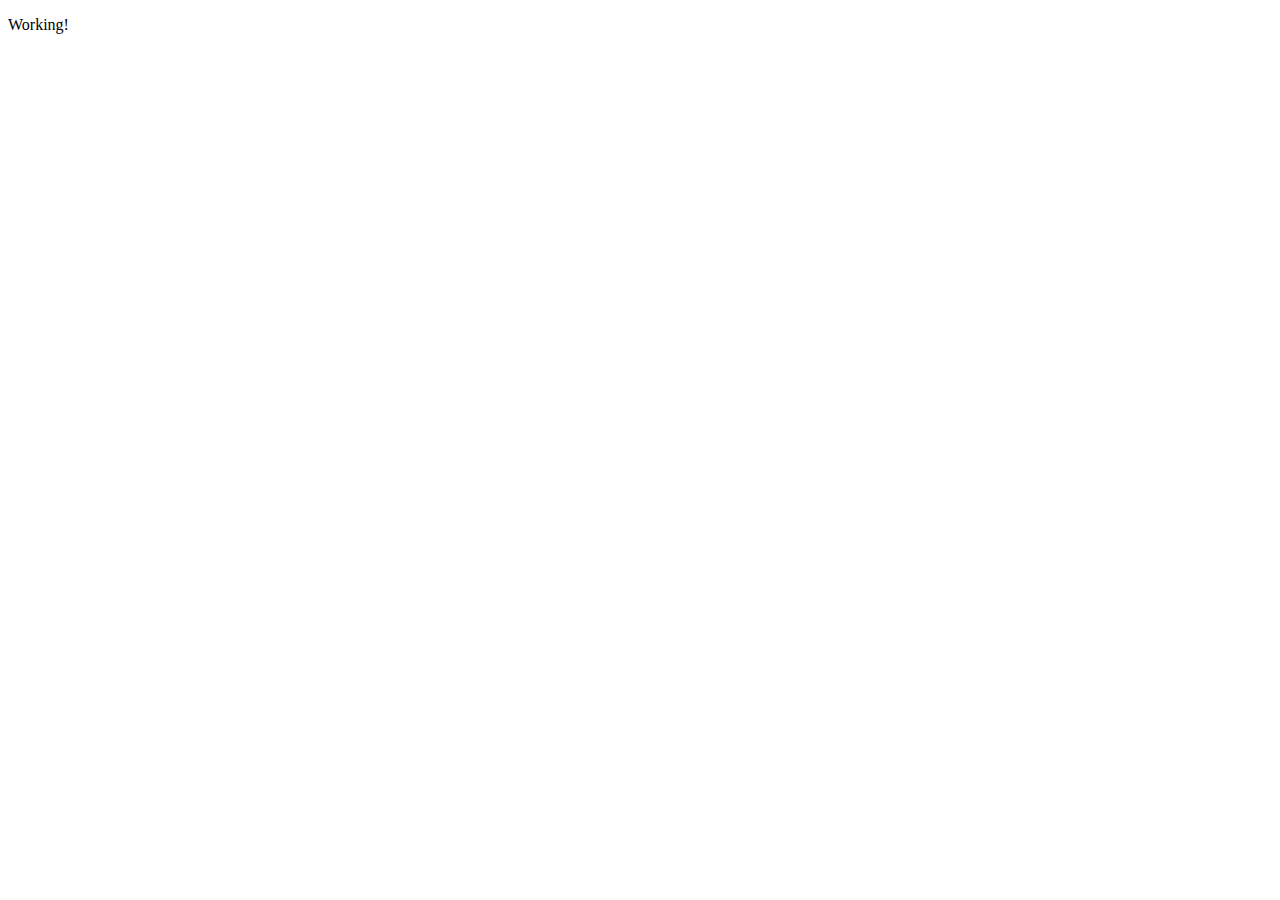
==== index.html @ a2762b68 "Initial Commit" ====
<!DOCTYPE html>
<html lang="en">
<head>
    <meta charset="UTF-8">
    <meta name="viewport" content="width=device-width, initial-scale=1.0">
    <title>KKR</title>
</head>
<body>
    <p>Working!</p>
</body>
</html>
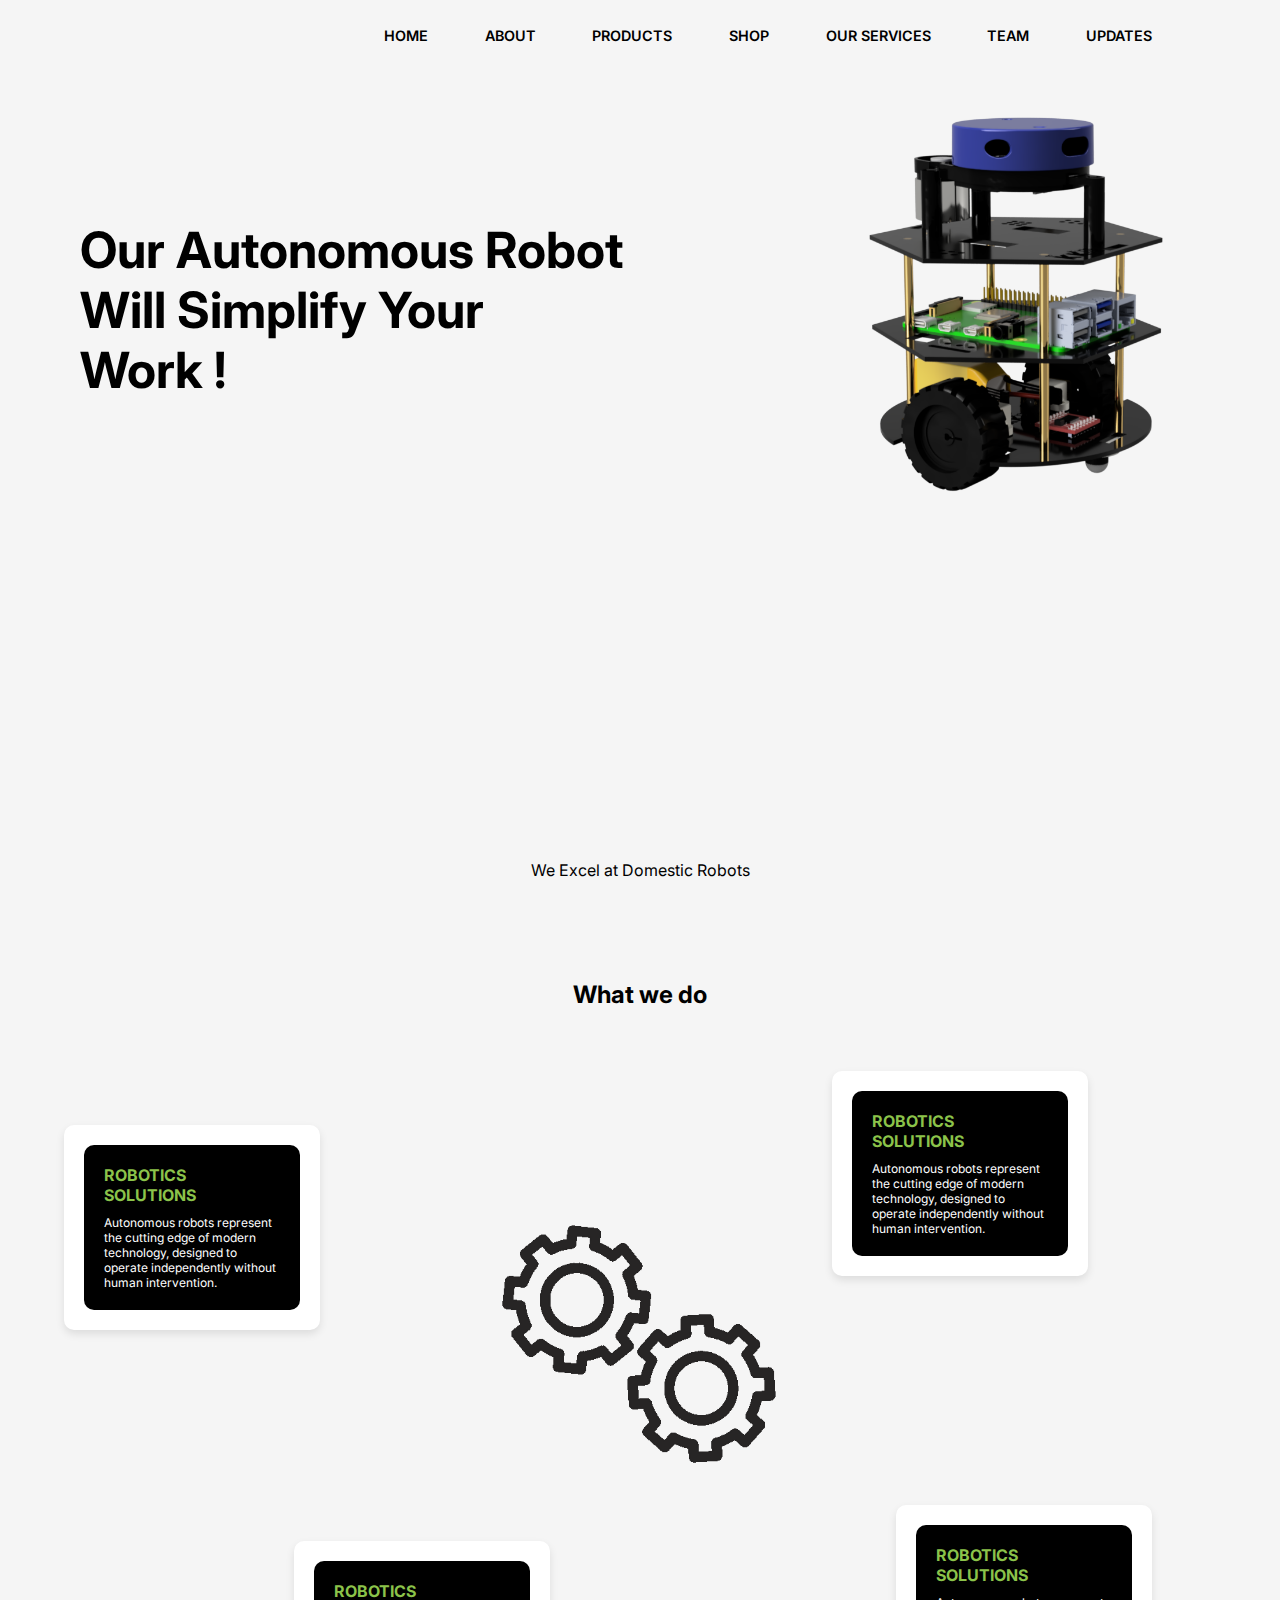
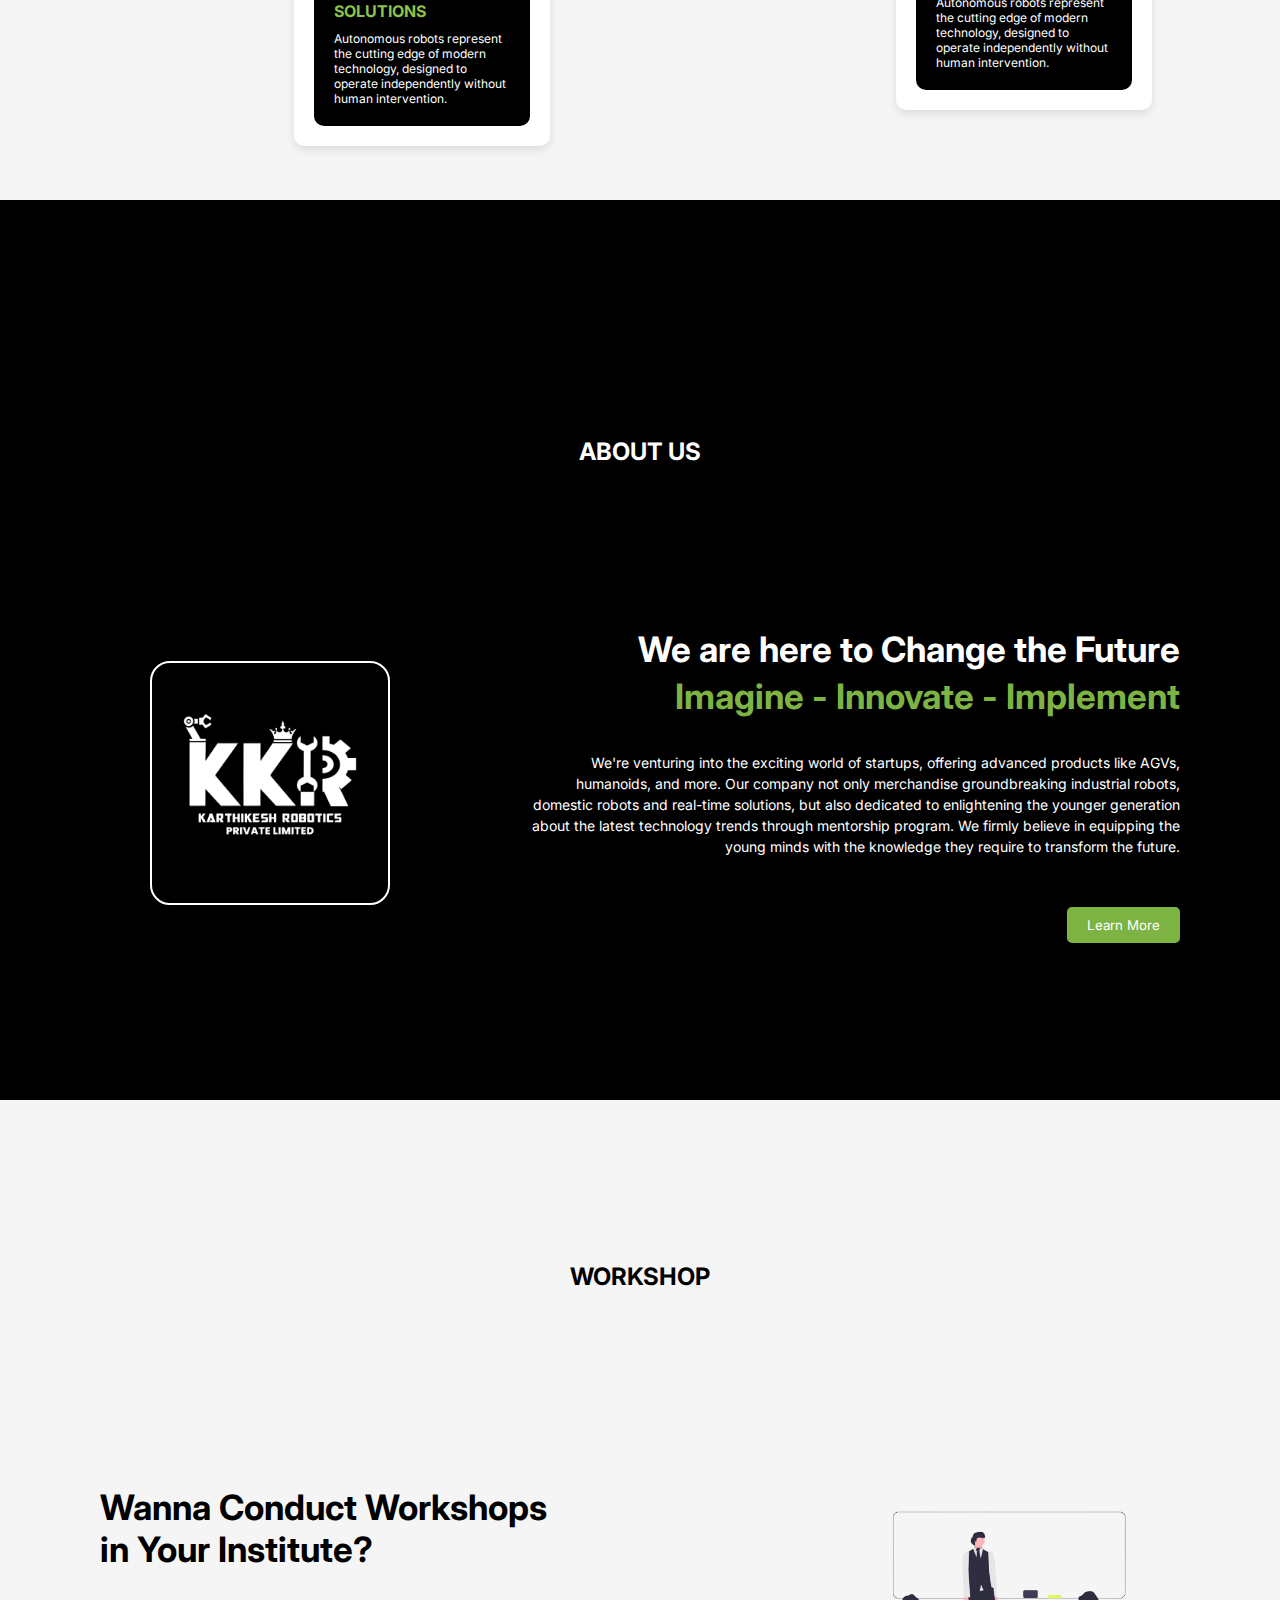
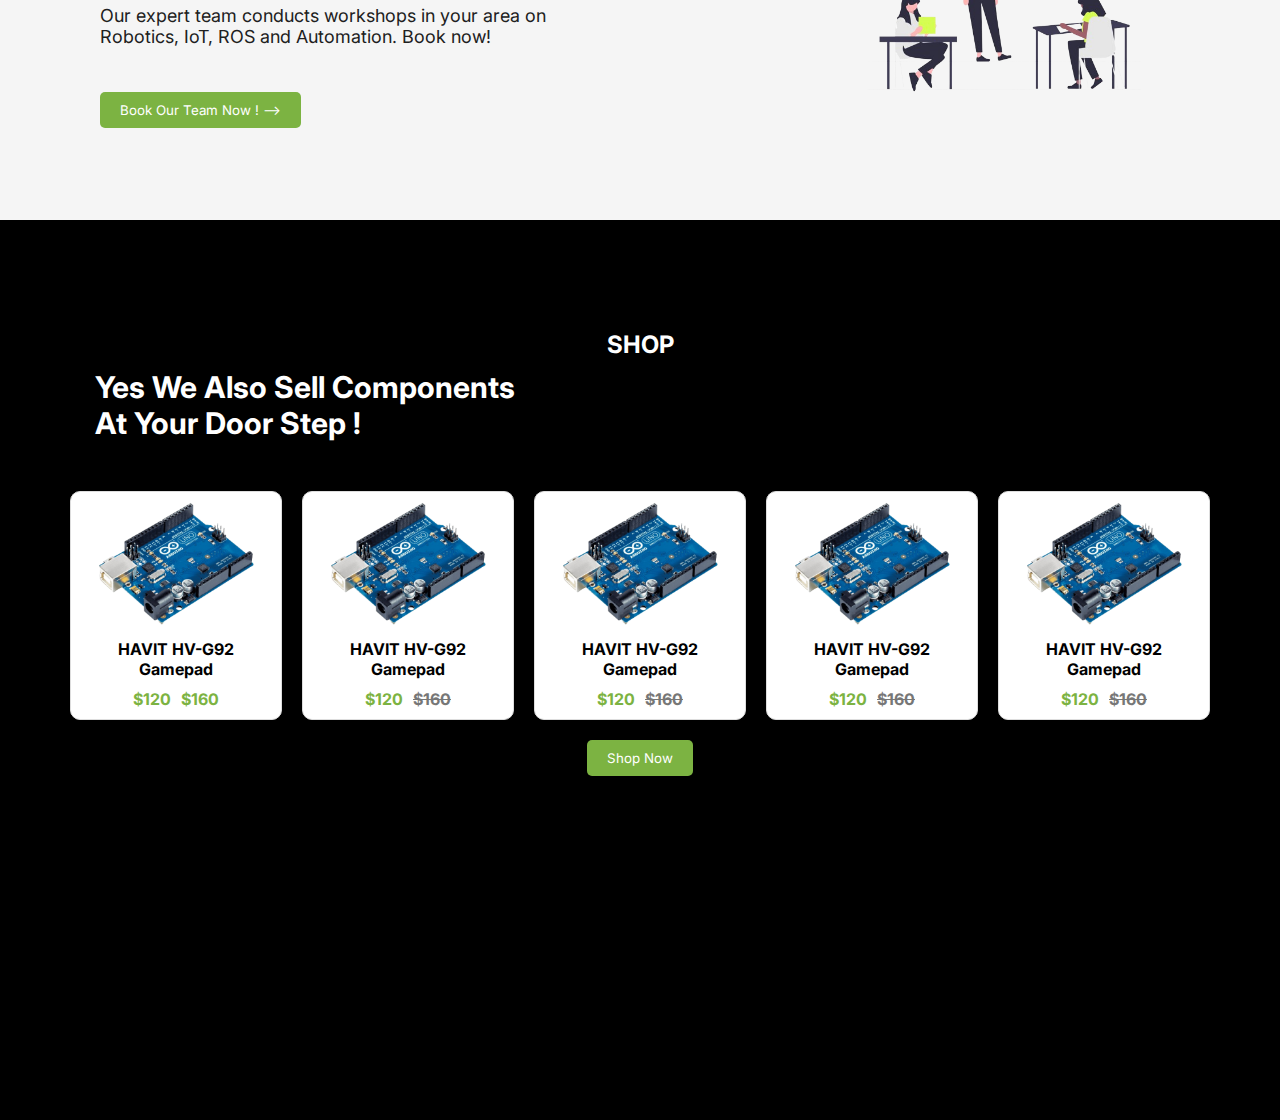
==== commit e2157ec6: "Without footer and JS" ====
--- a/index.html
+++ b/index.html
@@ -1,11 +1,212 @@
 <!DOCTYPE html>
 <html lang="en">
+
 <head>
     <meta charset="UTF-8">
     <meta name="viewport" content="width=device-width, initial-scale=1.0">
     <title>KKR</title>
+    <link rel="stylesheet" href="style.css">
 </head>
+
 <body>
-    <p>Working!</p>
+    <header>
+        <nav class="navigation">
+            <ul class="menu-list">
+                <li><a class="home">HOME</a></li>
+                <li><a>ABOUT</a></li>
+                <li><a>PRODUCTS</a></li>
+                <li><a>SHOP</a></li>
+                <li><a>OUR SERVICES</a></li>
+                <li><a>TEAM</a></li>
+                <li><a>UPDATES</a></li>
+            </ul>
+        </nav>
+    </header>
+
+    <div id="heroPage">
+        <div class="main">
+            <div class="content">
+                <h1>Our Autonomous Robot Will Simplify Your <br>Work !</h1>
+            </div>
+            <div class="image">
+                <img src="./asserts/homeHeroImg.png" />
+            </div>
+        </div>
+        <div class="sub">
+            <p>We Excel at Domestic Robots</p>
+        </div>
+    </div>
+
+    <div id="services">
+        <div class="title">
+            <p>What we do</p>
+        </div>
+        <div class="gif">
+            <img src="./asserts/gif1.gif" />
+        </div>
+        <div class="services">
+            <div class="service">
+                <div class="outer-box">
+                    <div class="inner-box">
+                        <div class="head">
+                            ROBOTICS SOLUTIONS
+                        </div>
+                        <div class="body">
+                            Autonomous robots represent the cutting edge of modern technology, designed to operate
+                            independently
+                            without human intervention.
+                        </div>
+                    </div>
+                </div>
+            </div>
+            <div class="service">
+                <div class="outer-box">
+                    <div class="inner-box">
+                        <div class="head">
+                            ROBOTICS SOLUTIONS
+                        </div>
+                        <div class="body">
+                            Autonomous robots represent the cutting edge of modern technology, designed to operate
+                            independently
+                            without human intervention.
+                        </div>
+                    </div>
+                </div>
+            </div>
+            <div class="service">
+                <div class="outer-box">
+                    <div class="inner-box">
+                        <div class="head">
+                            ROBOTICS SOLUTIONS
+                        </div>
+                        <div class="body">
+                            Autonomous robots represent the cutting edge of modern technology, designed to operate
+                            independently
+                            without human intervention.
+                        </div>
+                    </div>
+                </div>
+            </div>
+            <div class="service">
+                <div class="outer-box">
+                    <div class="inner-box">
+                        <div class="head">
+                            ROBOTICS SOLUTIONS
+                        </div>
+                        <div class="body">
+                            Autonomous robots represent the cutting edge of modern technology, designed to operate
+                            independently
+                            without human intervention.
+                        </div>
+                    </div>
+                </div>
+            </div>
+        </div>
+    </div>
+
+    <div id="aboutPage">
+        <div class="title">
+            <p>ABOUT US</p>
+        </div>
+        <div class="content">
+            <div class="image">
+                <img src="./asserts/logo.png" alt="logo">
+            </div>
+            <div class="text">
+                <div class="head">
+                    <p class="first">We are here to Change the Future</p>
+                    <p>Imagine - Innovate - Implement</p>
+                </div>
+                <div class="para">
+                    <p>We're venturing into the exciting world of startups, offering advanced products like
+                        AGVs, humanoids, and more. Our company not only merchandise groundbreaking industrial robots,
+                        domestic robots and real-time solutions, but also dedicated to enlightening the younger
+                        generation about the latest technology trends through mentorship program. We firmly believe in
+                        equipping the young minds with the knowledge they require to transform the future.</p>
+                </div>
+                <div class="btn">
+                    <button>Learn More</button>
+                </div>
+            </div>
+        </div>
+    </div>
+
+    <div id="workshop">
+        <div class="title">
+            <p>WORKSHOP</p>
+        </div>
+        <div class="main">
+            <div class="content">
+                <div class="head">
+                    <p>Wanna Conduct Workshops in Your Institute?</p>
+                </div>
+                <div class="sub">
+                    <p>Our expert team conducts workshops in your area on Robotics, IoT, ROS and Automation. Book now!
+                    </p>
+                </div>
+                <button>Book Our Team Now ! --></button>
+            </div>
+            <div class="image">
+                <img src="./asserts/workshop.png" />
+            </div>
+        </div>
+    </div>
+
+    <div id="shop">
+        <div class="head">
+            <p>SHOP</p>
+            <p class="main">Yes We Also Sell Components<br />At Your Door Step !</p>
+        </div>
+        <div class="content">
+             <div class="items">
+            <div class="item">
+                <img src="./asserts/product.png">
+                <p>HAVIT HV-G92 Gamepad</p>
+                <div class="rate">
+                    <p>$120</p>
+                    <p>$160</p>
+                </div>
+            </div>
+            <div class="item">
+                <img src="./asserts/product.png">
+                <p>HAVIT HV-G92 Gamepad</p>
+                <div class="rate">
+                    <p class="new">$120</p>
+                    <p class="old">$160</p>
+                </div>
+            </div>
+            <div class="item">
+                <img src="./asserts/product.png">
+                <p>HAVIT HV-G92 Gamepad</p>
+                <div class="rate">
+                    <p class="new">$120</p>
+                    <p class="old">$160</p>
+                </div>
+            </div>
+            <div class="item">
+                <img src="./asserts/product.png">
+                <p>HAVIT HV-G92 Gamepad</p>
+                <div class="rate">
+                    <p class="new">$120</p>
+                    <p class="old">$160</p>
+                </div>
+            </div>
+            <div class="item">
+                <img src="./asserts/product.png">
+                <p>HAVIT HV-G92 Gamepad</p>
+                <div class="rate">
+                    <p class="new">$120</p>
+                    <p class="old">$160</p>
+                </div>
+            </div>
+        </div>
+        <div class="btn">
+            <button>Shop Now</button>
+        </div>
+        </div>
+       
+    </div>
+    <script src="index.js"></script>
 </body>
+
 </html>--- a/style.css
+++ b/style.css
@@ -0,0 +1,467 @@
+@import url('https://fonts.googleapis.com/css2?family=Inter:wght@100;200;300;400;500;600;700;800;900&display=swap');
+
+* {
+  box-sizing: border-box;
+  max-width: 100%;
+  margin: 0;
+  padding: 0;
+  font-family: 'Inter';
+
+}
+
+/* NavBar */
+header .navigation {
+background-color: #F5F5F5;
+  display: flex;
+  justify-content: space-between;
+  align-items: center;
+  position: fixed;
+  min-width: 100%;
+  height: 70px;
+  z-index: 100;
+}
+
+header .navigation .menu-list {
+  list-style: none;
+  display: flex;
+  justify-content: space-between;
+  align-items: center;
+  width: 60%;
+  margin: auto 0px auto 30%;
+}
+
+header .navigation .menu-list li a {
+  position: relative;
+  color: #000;
+  font-size: 0.9rem;
+  font-weight: 600;
+  cursor: pointer;
+  transition: color 1s ease, border 1s ease;
+  text-decoration: none;
+  padding-bottom: 5px;
+}
+
+header .navigation .menu-list li a::after {
+  content: "";
+  position: absolute;
+  bottom: 0;
+  left: 0;
+  width: 100%;
+  height: 3px;
+  background-color: #000;
+  transform: scaleX(0);
+  transform-origin: bottom right;
+  transition: transform 0.3s ease;
+}
+
+header .navigation .menu-list li a:hover::after {
+  transform: scaleX(1);
+  transform-origin: bottom left;
+}
+
+
+/* Hero Page */
+#heroPage {
+    display: flex;
+    height: 100vh;
+    width: 100vw;
+    padding: 70px 70px 0px 70px;
+    flex-direction: column;
+    justify-content: space-between;
+    background-color: #F5F5F5;
+}
+
+#heroPage .main {
+    display: flex;
+    flex-direction: row;
+    align-items: center;
+    justify-content: space-between;
+    padding: 10px;
+    padding-bottom: 0%;
+}
+
+#heroPage .main .image{
+    flex: 1;
+    text-align: right;
+}
+#heroPage .main .image img{
+    max-width: 65%;
+}
+
+#heroPage .main .content {
+    flex: 1;
+    text-align: left;
+    font-size: 25px;
+}
+  
+#heroPage .sub {
+    text-align: center;
+    padding-bottom: 20px;
+}
+
+
+/* Services Page */
+#services {
+    position: relative;
+    height: 100vh;
+    display: flex;
+    flex-direction: column;
+    align-items: center;
+    justify-content: center;
+    background-color: #F5F5F5;
+}
+
+#services .title {
+    position: absolute;
+    top: 80px;
+    width: 100%;
+    text-align: center;
+    font-size: 24px;
+    font-weight: bold;
+    z-index: 10;
+}
+
+#services .gif {
+    display: flex;
+    justify-content: center;
+    align-items: center;
+    z-index: 1;
+}
+
+#services .gif img {
+    max-width: 70%;
+    height: auto;
+}
+
+#services .services {
+    position: absolute;
+    width: 100%;
+    height: 100%;
+    display: flex;
+    flex-wrap: wrap;
+    padding: 10px;
+    box-sizing: border-box;
+}
+
+#services .services .service {
+    position: absolute;
+    width: 20%;
+    box-sizing: border-box;
+    transition: all 0.3s ease;
+    z-index: 2;
+}
+
+#services .services .service .outer-box {
+    background-color: white;
+    box-shadow: 0 4px 8px rgba(0, 0, 0, 0.1);
+    padding: 20px;
+    box-sizing: border-box;
+    transition: all 0.3s ease;
+    border-radius: 10px;
+}
+
+#services .services .service .inner-box {
+    background-color: black;
+    padding: 20px;
+    box-sizing: border-box;
+    transition: all 0.3s ease;
+    border-radius: 10px;
+}
+
+#services .services .service .head {
+    color: #8bc34a; 
+    font-weight: bold;
+    margin-bottom: 10px;
+    background-color: #000;
+}
+
+#services .services .service .body {
+    color: white;
+    font-size: 12px;
+    background-color: #000;
+}
+
+#services .services .service:hover .outer-box {
+    transform: translateY(10px);
+    box-shadow: 0 4px 12px rgba(0, 0, 0, 0.2);
+}
+
+#services .services .service:hover .inner-box {
+    transform: translateY(-30px);
+}
+
+#services .services .service:nth-child(1) {
+    top: 25%;
+    left: 5%;
+}
+
+#services .services .service:nth-child(2) {
+    top: 19%;
+    right: 15%;
+}
+
+#services .services .service:nth-child(3) {
+    bottom: 6%;
+    left: 23%;
+}
+
+#services .services .service:nth-child(4) {
+    bottom: 10%;
+    right: 10%;
+}
+
+/* About Us Pgae */
+#aboutPage {
+    height: 100vh;
+    display: flex;
+    flex-direction: column;
+    align-items: center;
+    justify-content: space-evenly;
+    background-color: #000;
+}
+
+#aboutPage .title {
+    text-align: center;
+    margin-top: 100px;
+    font-size: 24px;
+    font-weight: bold;
+}
+#aboutPage .title p{
+    color: #fff;
+}
+#aboutPage .content {
+    display: grid;
+    grid-template-columns: 1fr 2fr;
+    align-items: center;
+    justify-content: center;
+    padding: 20px 150px;
+    padding-right: 100px;
+    box-sizing: border-box;
+}
+
+#aboutPage .image {
+    position: relative;
+    padding: 20px;
+    border: 2px solid white;
+    border-radius: 20px;
+    overflow: hidden;
+    transition: all 0.3s ease;
+    max-width: 70%;
+}
+
+#aboutPage .text {
+    margin-left: 20px;
+    color: #fff;
+    text-align: right;
+    display: flex;
+    gap: 20px;
+    flex-direction: column;
+}
+
+#aboutPage .head p {
+    font-size: 35px;
+    font-weight: bold;
+    margin: 5px 0;
+    color: #7cb342;
+}
+#aboutPage .head .first{
+    color: white;
+}
+
+#aboutPage .para p {
+    font-size: 14px;
+    line-height: 1.5;
+    margin: 10px 0;
+}
+
+#aboutPage .btn {
+    margin-top: 20px;
+}
+
+#aboutPage .btn button {
+    padding: 10px 20px;
+    background-color: #7cb342; 
+    color: white;
+    border: none;
+    border-radius: 5px;
+    cursor: pointer;
+    transition: background-color 0.3s ease;
+}
+
+
+/* Worshop Page */
+#workshop {
+    height: 80vh;
+    display: flex;
+    flex-direction: column;
+    align-items: center;
+    justify-content: space-around;
+    background-color: #f5f5f5;
+}
+
+#workshop .title {
+    text-align: center;
+    margin-top: 70px;
+    font-size: 24px;
+    font-weight: bold;
+}
+
+#workshop .main {
+    display: flex;
+    flex-direction: row;
+    align-items: center;
+    justify-content: center;
+    width: 100%;
+    padding: 0 100px;
+    box-sizing: border-box;
+    gap: 200px;
+}
+
+#workshop .content {
+    color: #fff;
+    text-align: left;
+    max-width: 50%;
+    margin-right: 50px;
+    display: flex;
+    flex-direction: column;
+    gap: 15px;
+}
+
+#workshop .content .head p {
+    font-size: 35px;
+    font-weight: bold;
+    margin: 10px 0;
+    color: #000;
+}
+
+#workshop .content .sub p {
+    font-size: 18px;
+    margin: 10px 0;
+    color: #202020;
+}
+
+#workshop .content button {
+    margin-top: 20px;
+    padding: 10px 20px;
+    background-color: #7cb342; 
+    color: white;
+    border: none;
+    border-radius: 5px;
+    cursor: pointer;
+    transition: background-color 0.3s ease;
+    width: fit-content;
+}
+
+#workshop .image {
+    max-width: 50%;
+    display: flex;
+    justify-content: center;
+    align-items: center;
+}
+
+#workshop .image img {
+    max-width: 100%;
+    height: auto;
+}
+
+
+/* Shop Page */
+#shop {
+    height: 100vh;
+    background-color: #000;
+    box-sizing: border-box;
+    padding: 50px;
+}
+#shop .content{
+    display: flex;
+    flex-direction: column;
+    align-items: center;
+    justify-content: space-evenly;
+}
+#shop .head {
+    padding-top: 60px;
+    padding-bottom: 30px;
+    text-align: center;
+}
+
+#shop .head p {
+    margin: 0;
+    color: #fff;
+}
+
+#shop .head p:first-child {
+    font-size: 24px;
+    font-weight: bold;
+    margin-bottom: 10px;
+}
+
+#shop .head p.main {
+    font-size: 30px;
+    font-weight: bold;
+    text-align: left;
+    padding-left: 45px;
+}
+
+#shop .items {
+    display: flex;
+    flex-wrap: nowrap;
+    overflow-x: auto;
+    padding: 20px;
+    box-sizing: border-box;
+    gap: 20px;
+    max-width: 100%;
+}
+
+#shop .item {
+    min-width: 200px;
+    background-color: #fff;
+    border: 1px solid #ddd;
+    border-radius: 10px;
+    padding: 10px;
+    box-shadow: 0 4px 8px rgba(0, 0, 0, 0.1);
+    text-align: center;
+}
+
+#shop .item img {
+    max-width: 100%;
+    height: auto;
+    border-radius: 10px;
+}
+
+#shop .item p {
+    margin: 10px 0;
+    font-size: 16px;
+    font-weight: bold;
+}
+
+#shop .item .rate {
+    display: flex;
+    justify-content: center;
+    gap: 10px;
+    font-size: 15px;
+}
+
+#shop .item .rate p {
+    margin: 0;
+    color: #7cb342;
+}
+
+#shop .item .rate .old {
+    text-decoration: line-through;
+    color: #777;
+}
+
+#shop .btn {
+    padding-bottom: 20px;
+    text-align: center;
+}
+
+#shop .btn button {
+    padding: 10px 20px;
+    background-color: #7cb342; 
+    color: white;
+    border: none;
+    border-radius: 5px;
+    cursor: pointer;
+    transition: background-color 0.3s ease;
+}
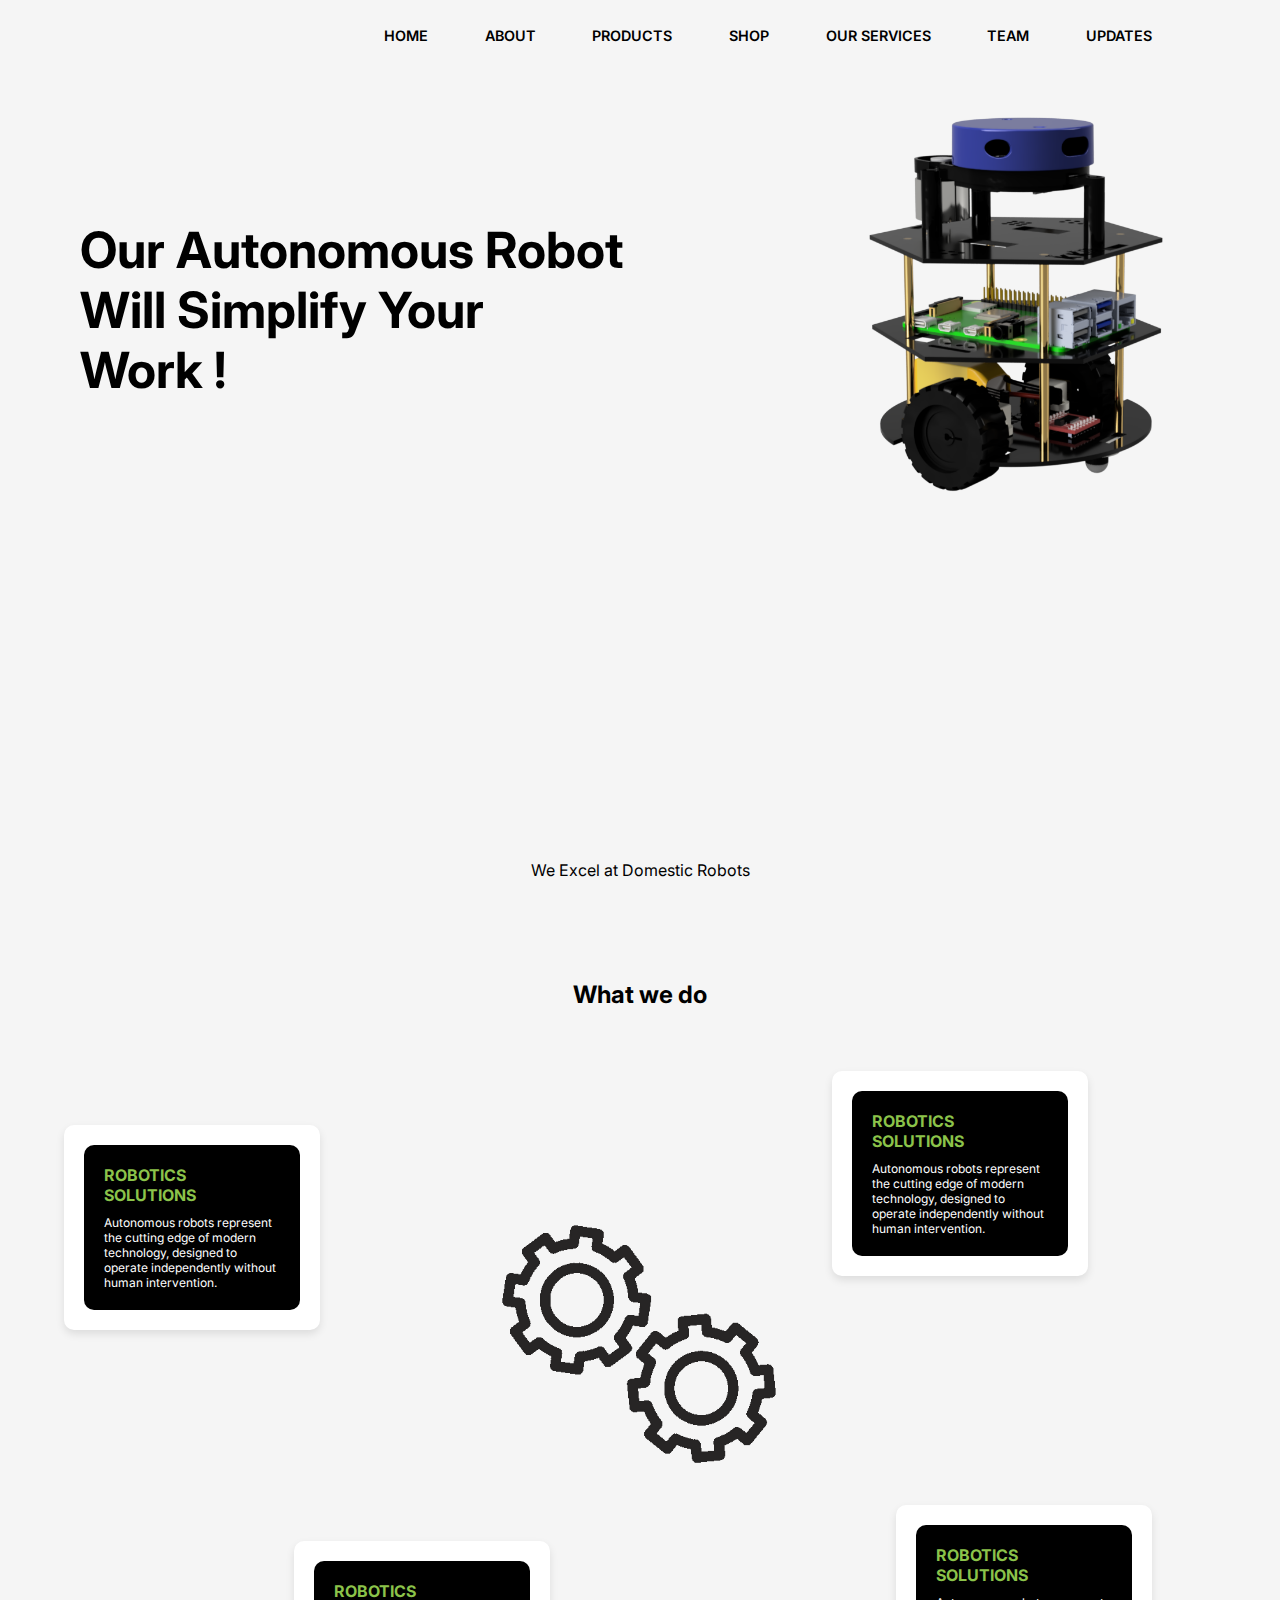
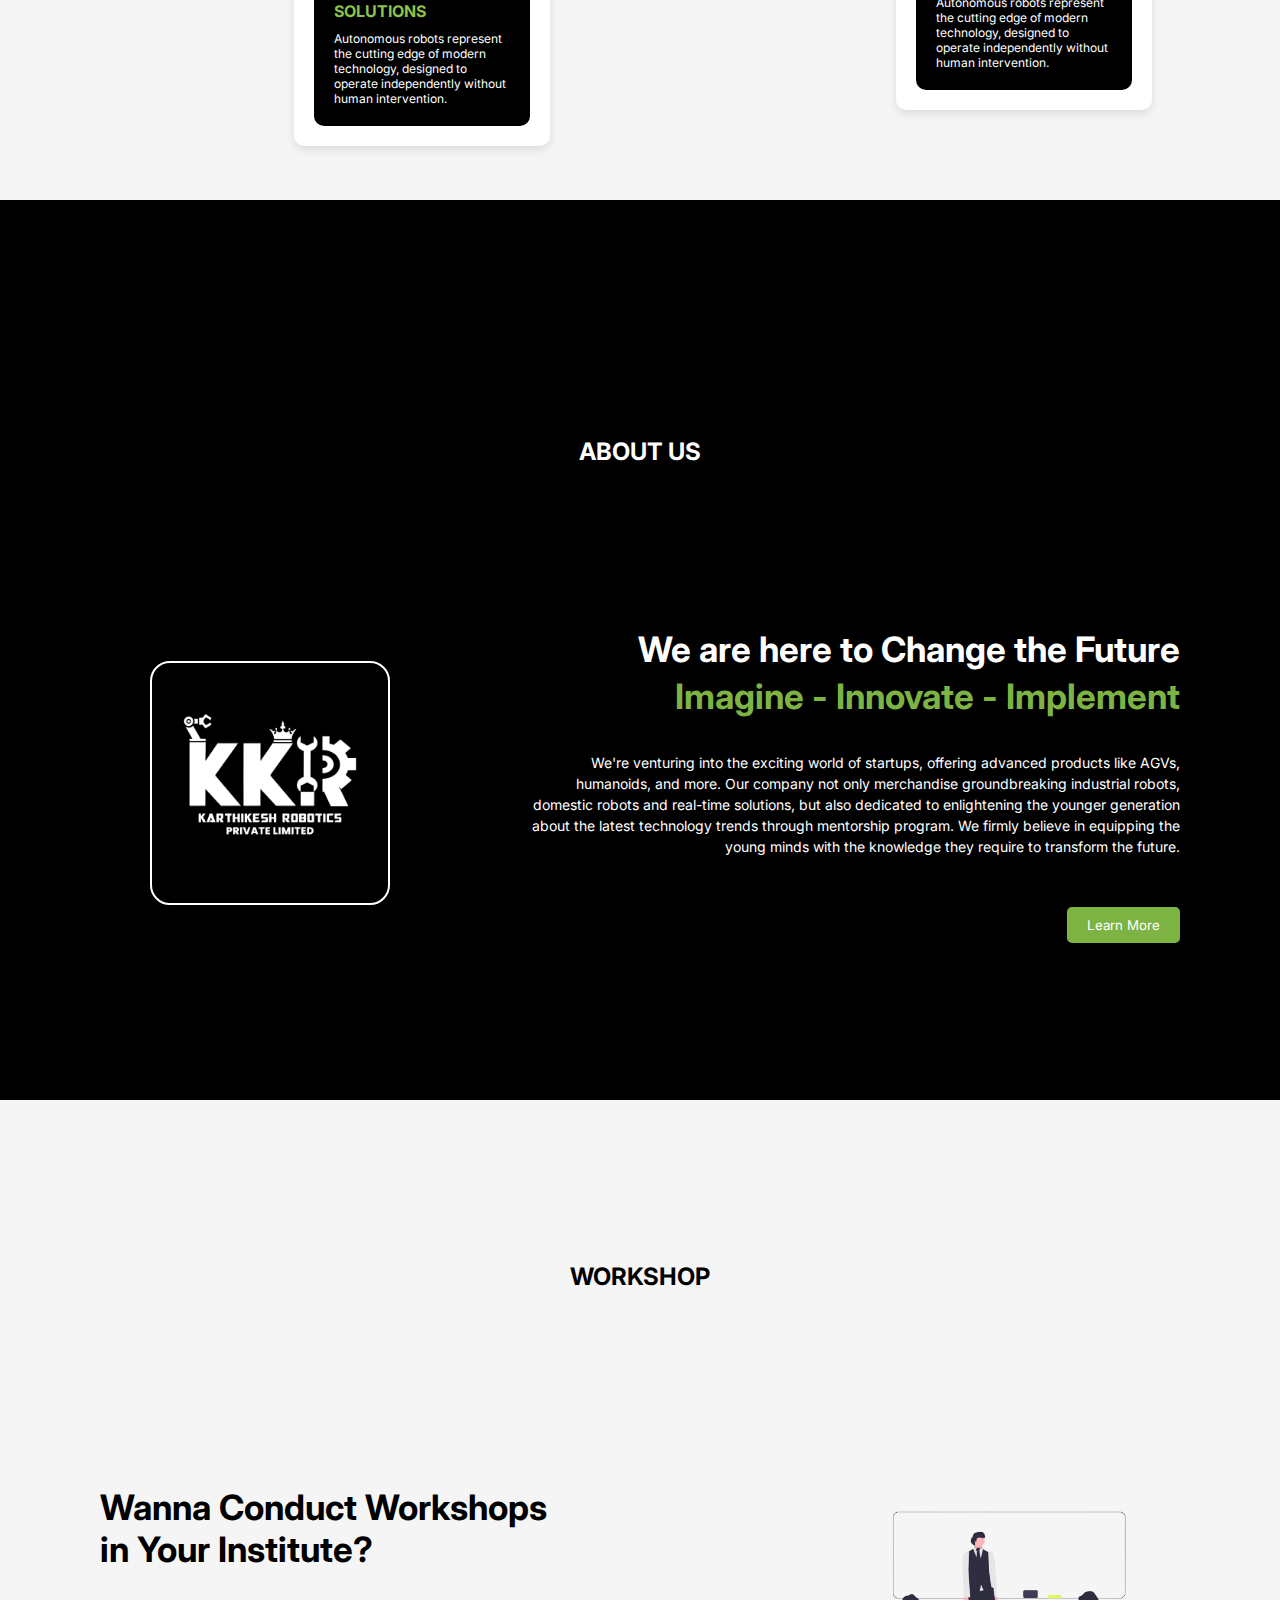
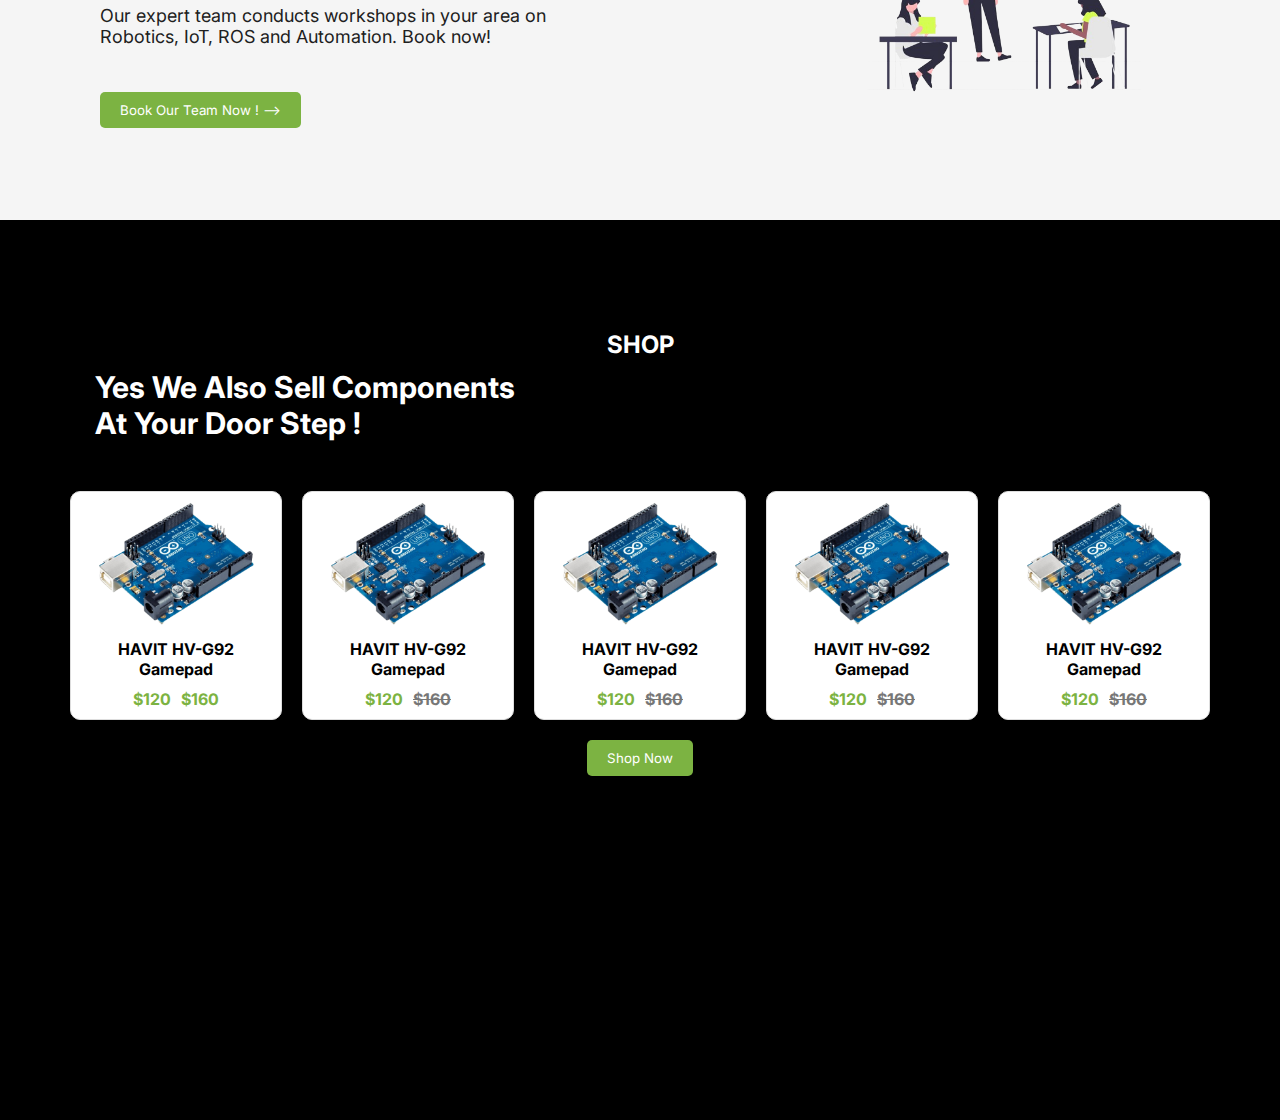
==== commit ef8cf5a5: "Without Footer and JS" ====
--- a/index.html
+++ b/index.html
@@ -12,8 +12,8 @@
     <header>
         <nav class="navigation">
             <ul class="menu-list">
-                <li><a class="home">HOME</a></li>
-                <li><a>ABOUT</a></li>
+                <li><a class="home" href="./index.html">HOME</a></li>
+                <li><a href="./about.html">ABOUT</a></li>
                 <li><a>PRODUCTS</a></li>
                 <li><a>SHOP</a></li>
                 <li><a>OUR SERVICES</a></li>
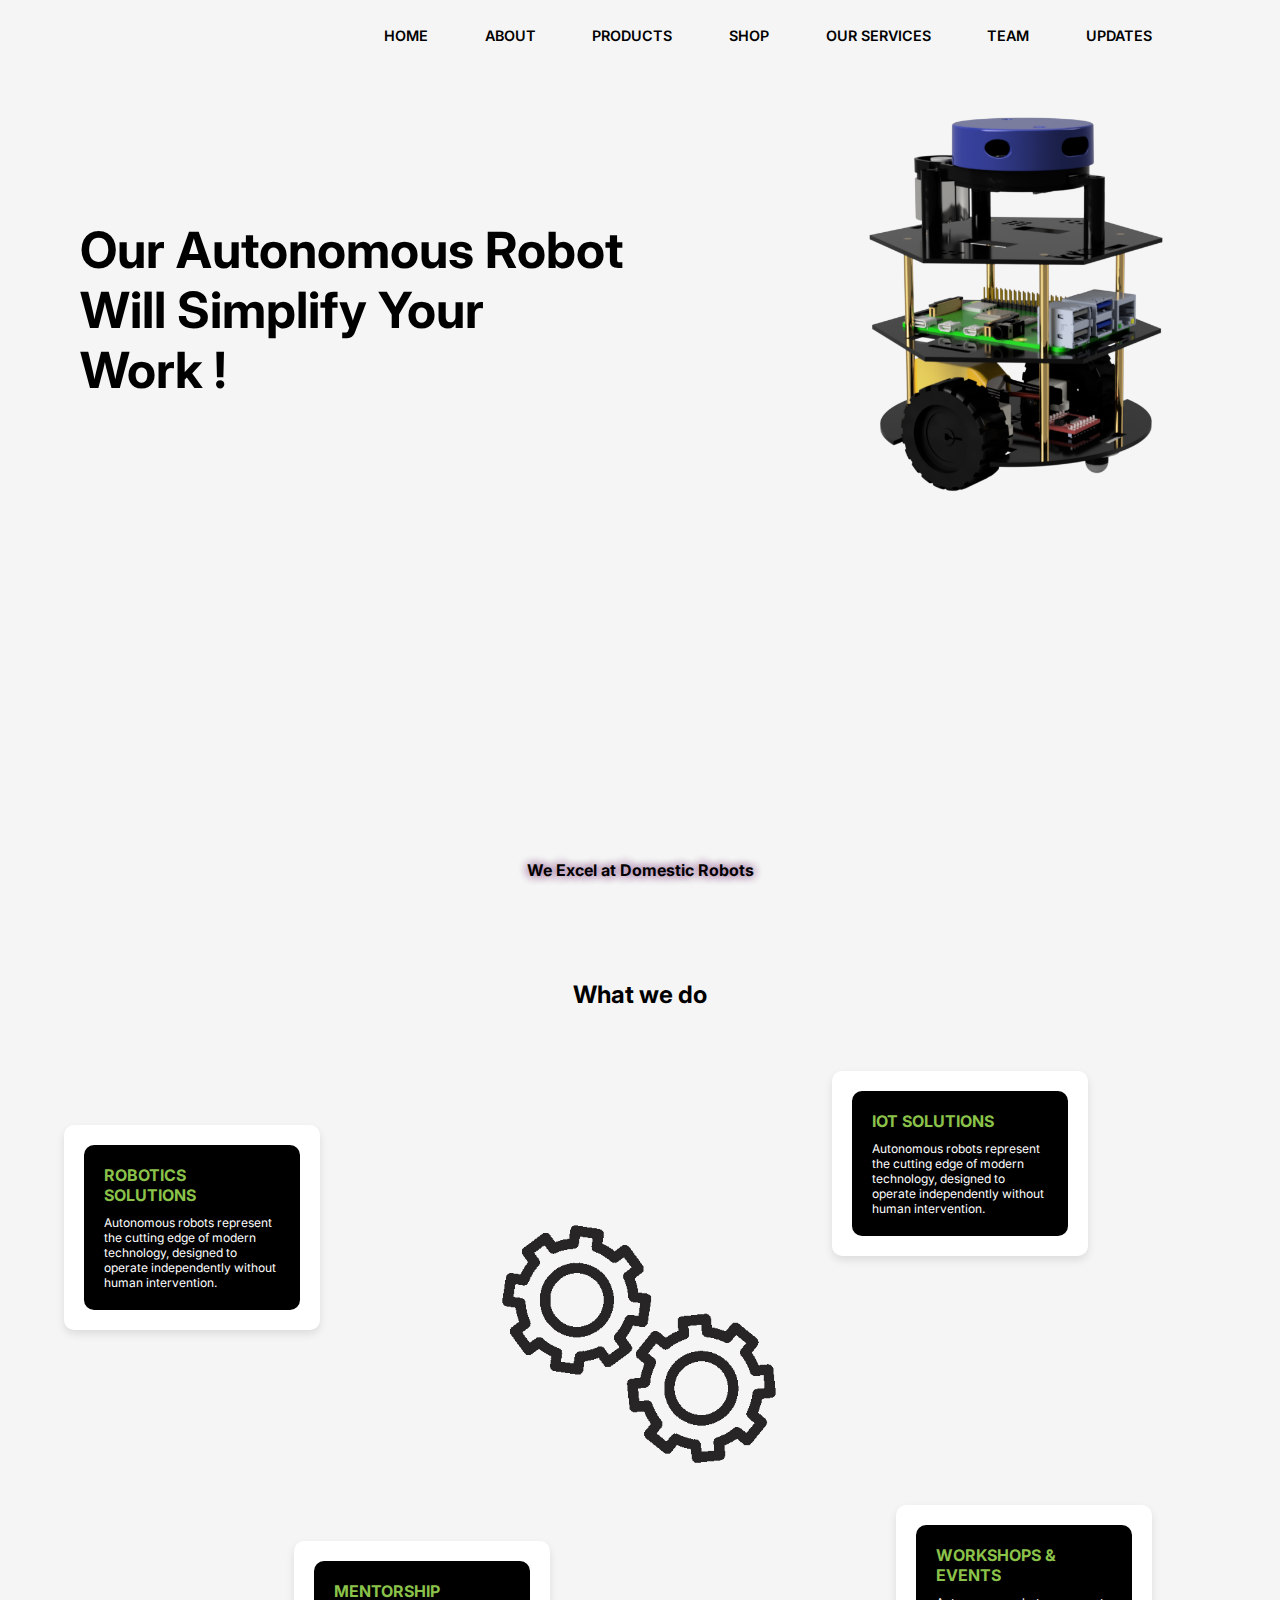
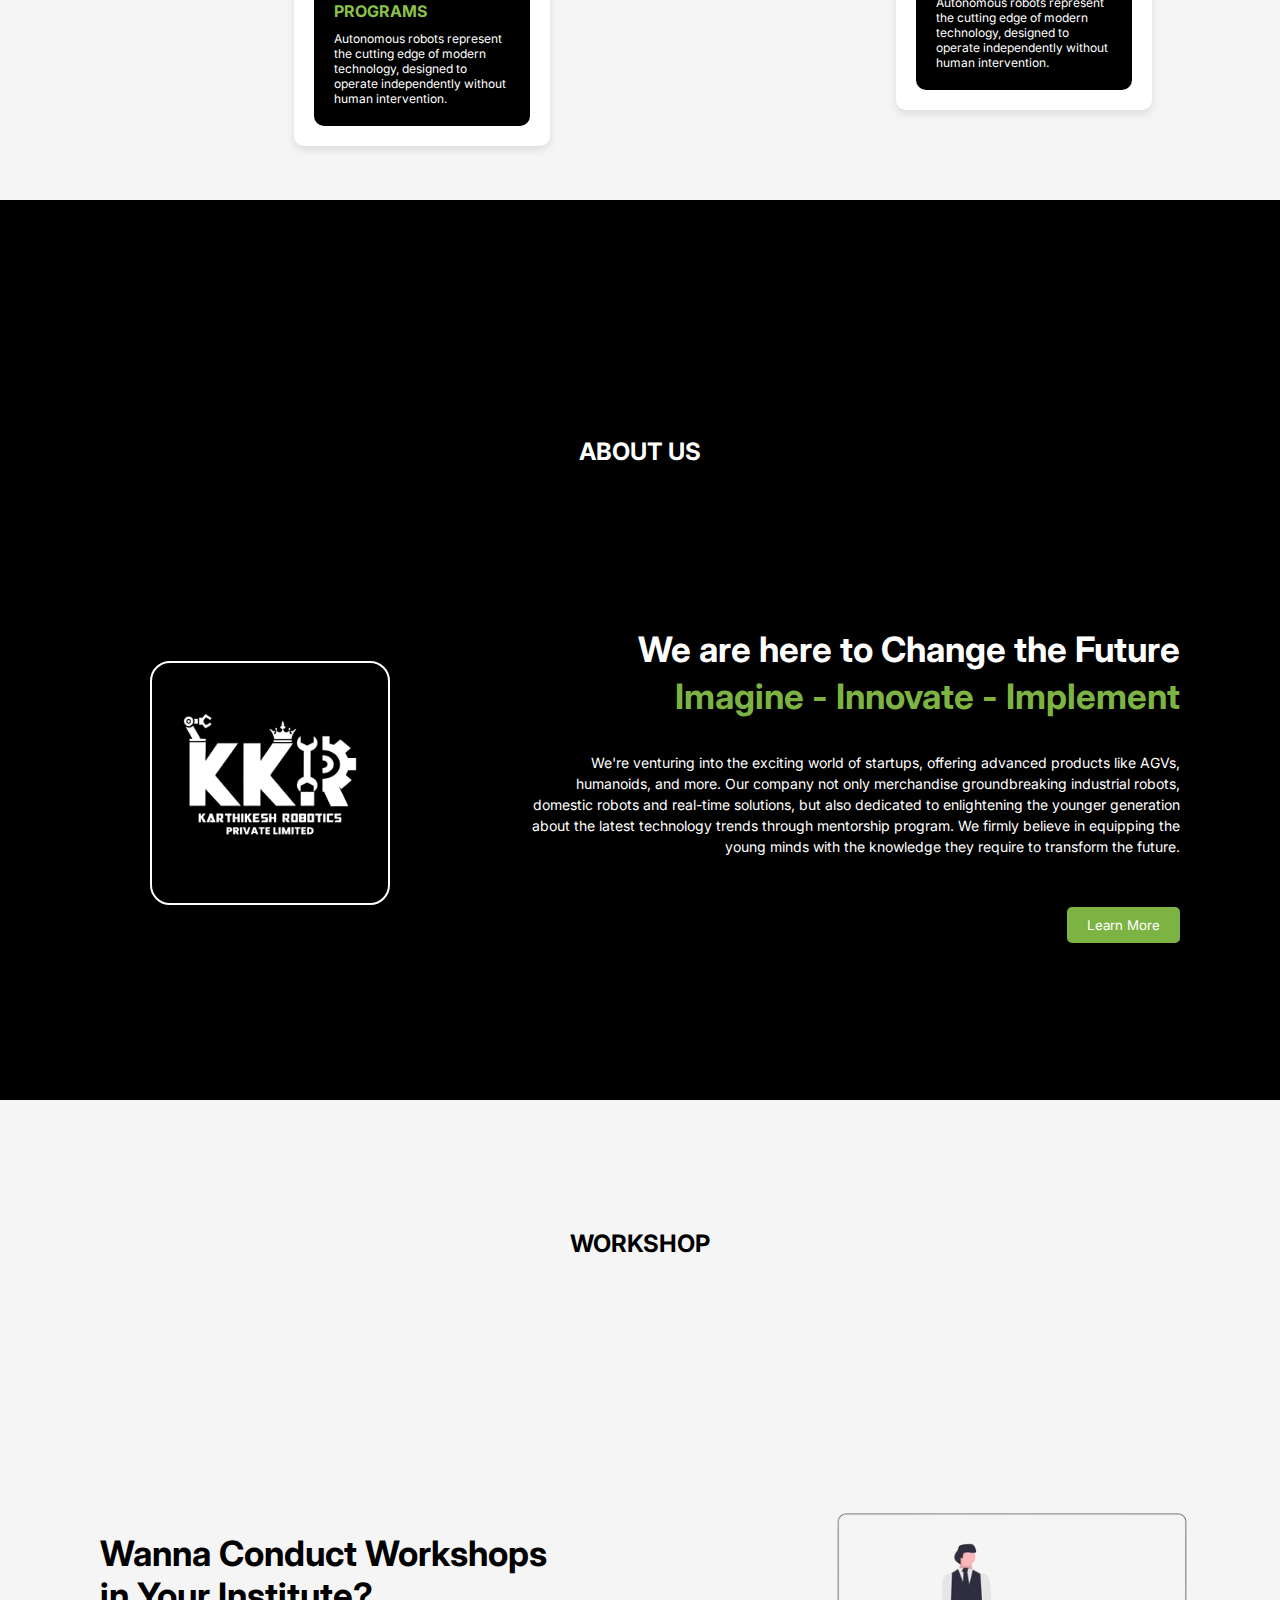
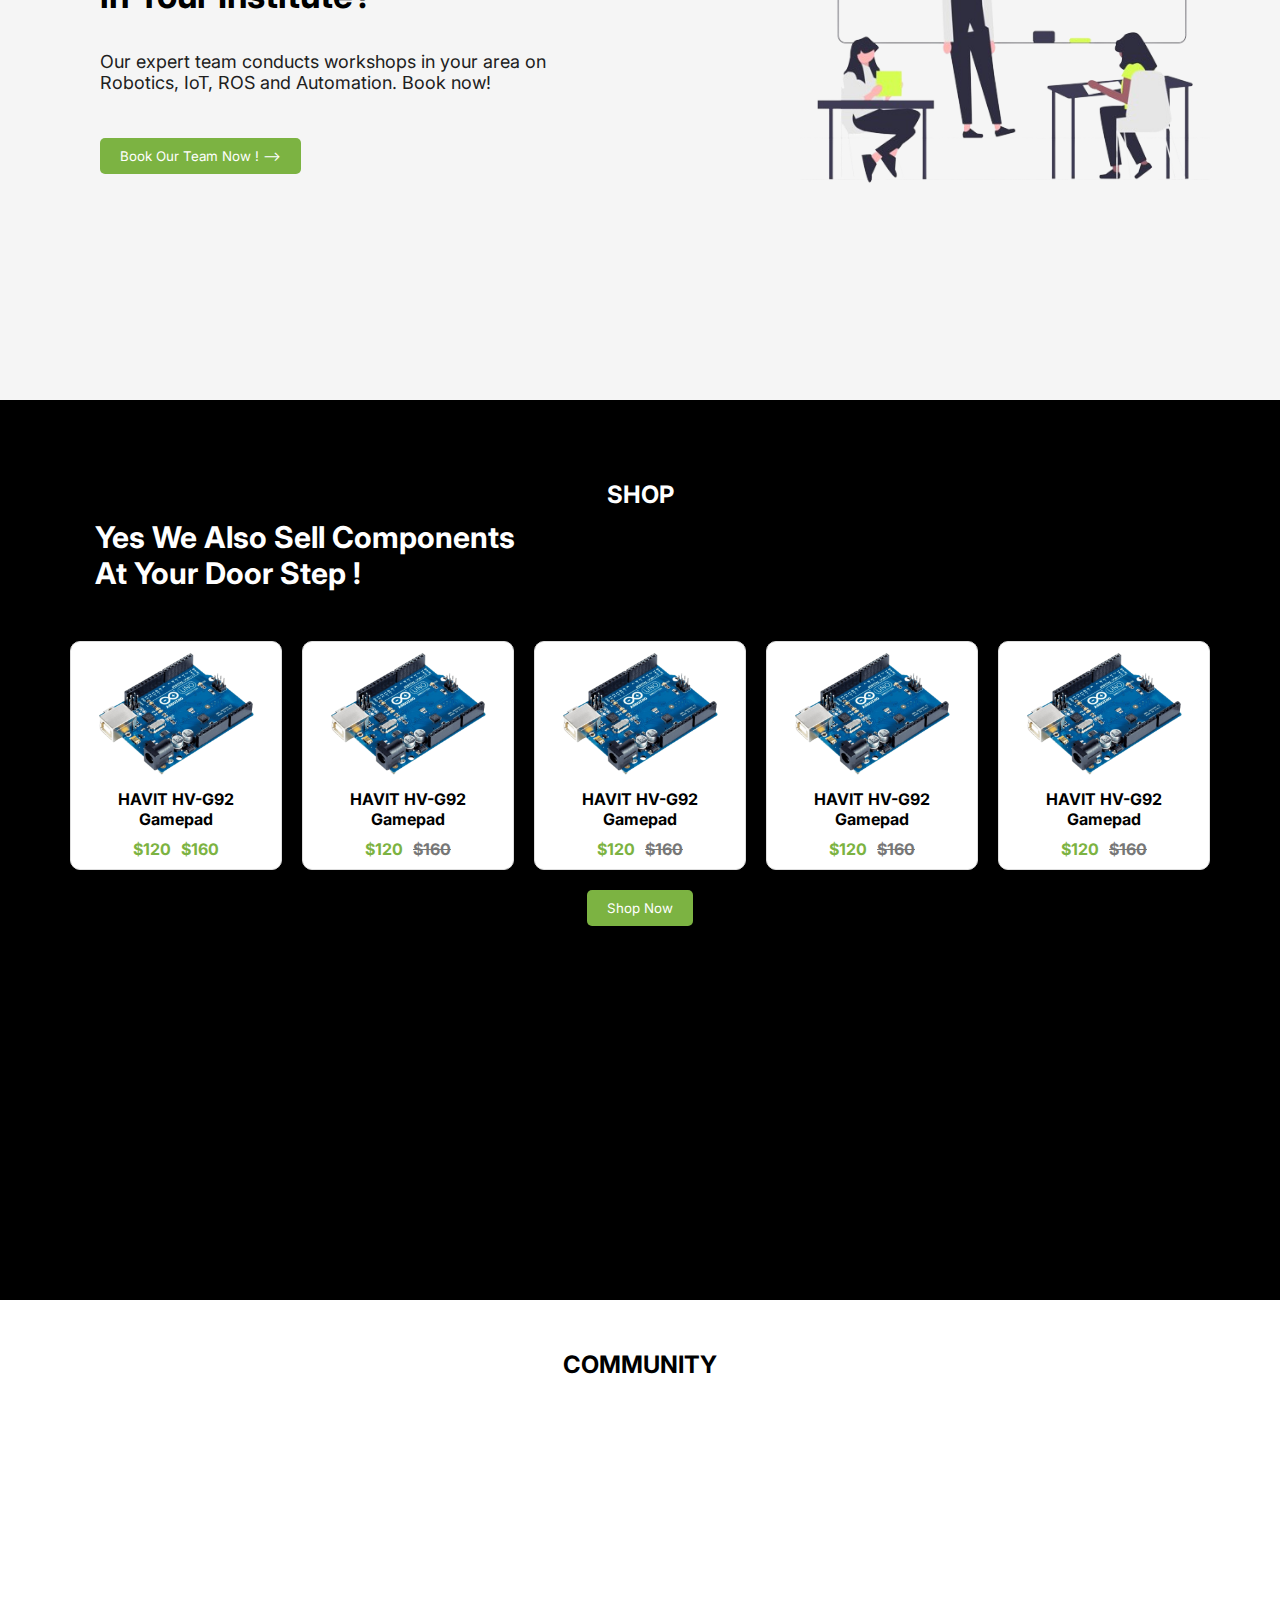
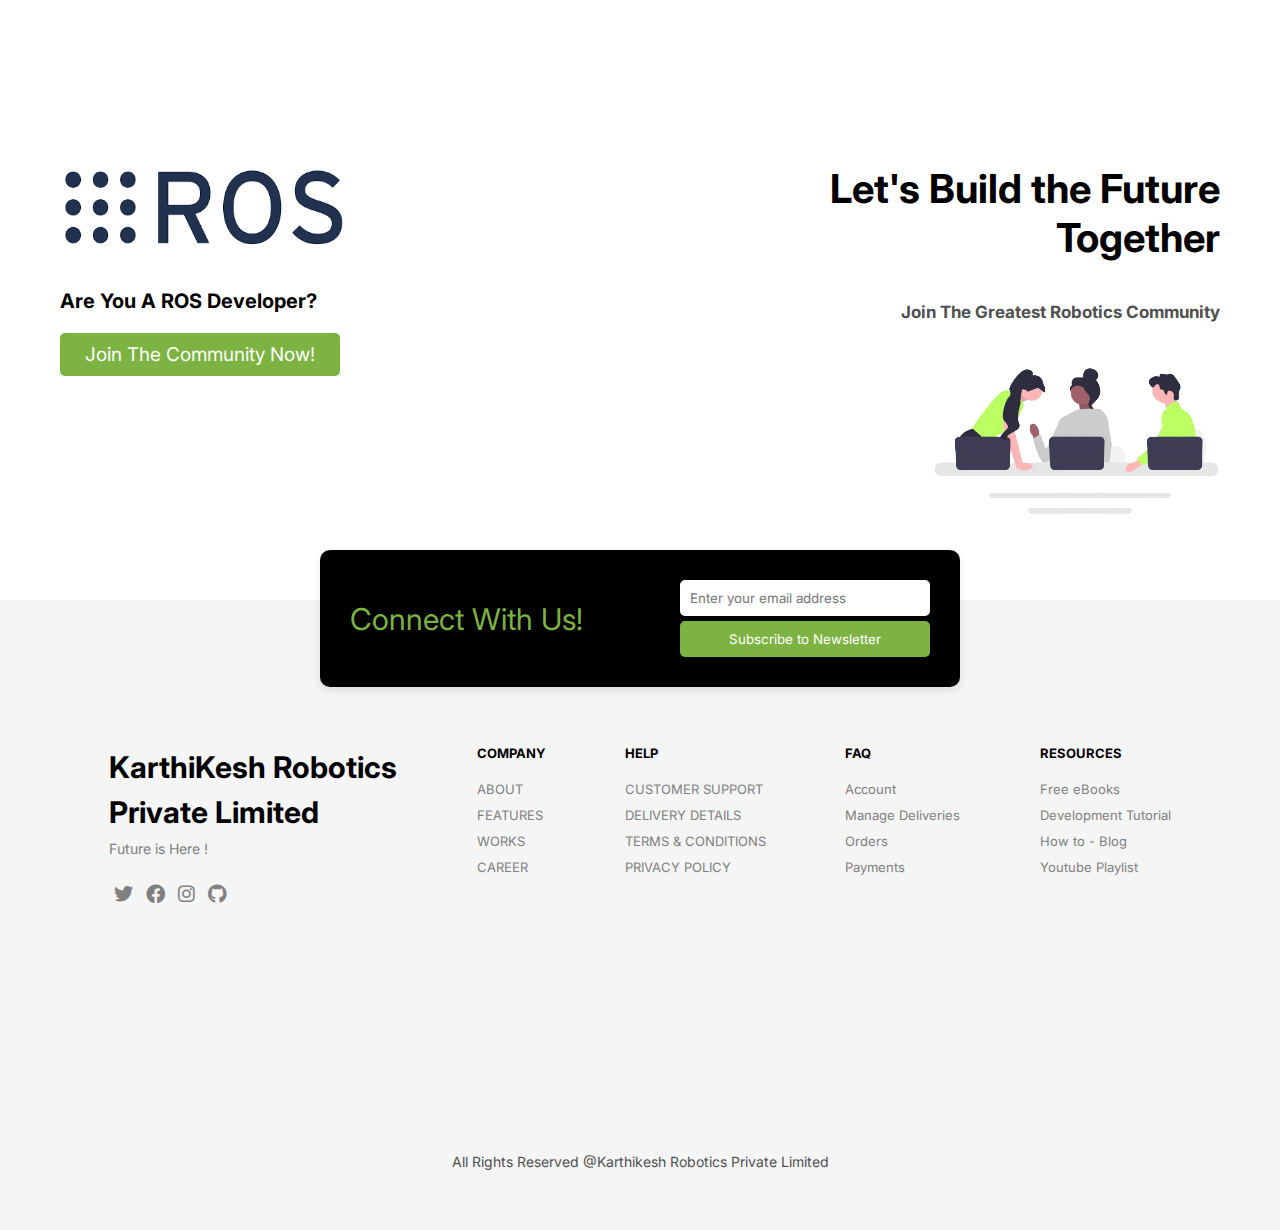
==== commit d5b02235: "Without Animations - Completed Styling" ====
--- a/index.html
+++ b/index.html
@@ -5,6 +5,7 @@
     <meta charset="UTF-8">
     <meta name="viewport" content="width=device-width, initial-scale=1.0">
     <title>KKR</title>
+    <link rel="stylesheet" href="https://cdnjs.cloudflare.com/ajax/libs/font-awesome/6.0.0-beta3/css/all.min.css">
     <link rel="stylesheet" href="style.css">
 </head>
 
@@ -63,35 +64,35 @@
                 <div class="outer-box">
                     <div class="inner-box">
                         <div class="head">
-                            ROBOTICS SOLUTIONS
-                        </div>
-                        <div class="body">
-                            Autonomous robots represent the cutting edge of modern technology, designed to operate
-                            independently
-                            without human intervention.
-                        </div>
-                    </div>
-                </div>
-            </div>
-            <div class="service">
-                <div class="outer-box">
-                    <div class="inner-box">
-                        <div class="head">
-                            ROBOTICS SOLUTIONS
-                        </div>
-                        <div class="body">
-                            Autonomous robots represent the cutting edge of modern technology, designed to operate
-                            independently
-                            without human intervention.
-                        </div>
-                    </div>
-                </div>
-            </div>
-            <div class="service">
-                <div class="outer-box">
-                    <div class="inner-box">
-                        <div class="head">
-                            ROBOTICS SOLUTIONS
+                            IOT SOLUTIONS
+                        </div>
+                        <div class="body">
+                            Autonomous robots represent the cutting edge of modern technology, designed to operate
+                            independently
+                            without human intervention.
+                        </div>
+                    </div>
+                </div>
+            </div>
+            <div class="service">
+                <div class="outer-box">
+                    <div class="inner-box">
+                        <div class="head">
+                            MENTORSHIP PROGRAMS
+                        </div>
+                        <div class="body">
+                            Autonomous robots represent the cutting edge of modern technology, designed to operate
+                            independently
+                            without human intervention.
+                        </div>
+                    </div>
+                </div>
+            </div>
+            <div class="service">
+                <div class="outer-box">
+                    <div class="inner-box">
+                        <div class="head">
+                            WORKSHOPS & EVENTS
                         </div>
                         <div class="body">
                             Autonomous robots represent the cutting edge of modern technology, designed to operate
@@ -206,6 +207,86 @@
         </div>
        
     </div>
+
+    <div id="community">
+        <div class="title">
+            <p>COMMUNITY</p>
+        </div>
+        <div class="main">
+            <div class="left">
+                <img src="./asserts/ros.png" alt="ROS">
+                <p>Are You A ROS Developer?</p>
+                <button>Join The Community Now!</button>
+            </div>
+            <div class="right">
+                <p class="bold">Let's Build the Future <br/>Together</p>
+                <p>Join The Greatest Robotics Community</p>
+                <img src="./asserts/community.png" alt="Community">
+            </div>
+        </div>
+    </div>
+
+    <div id="footer">
+        <div class="connect">
+            <p>Connect With Us!</p>
+            <div class="nl">
+                <input type="email" placeholder="Enter your email address">
+                <button>Subscribe to Newsletter</button>
+            </div>
+        </div>
+        <div class="main">
+            <div class="head">
+                <p class="name">KarthiKesh Robotics <br/>Private Limited</p>
+                <p class="slogan">Future is Here !</p>
+                <div class="socail">
+                    <a href="https://twitter.com/yourprofile" target="_blank" aria-label="Twitter">
+                        <i class="fab fa-twitter"></i>
+                    </a>
+                    <a href="https://www.facebook.com/yourprofile" target="_blank" aria-label="Facebook">
+                        <i class="fab fa-facebook"></i>
+                    </a>
+                    <a href="https://www.instagram.com/yourprofile" target="_blank" aria-label="Instagram">
+                        <i class="fab fa-instagram"></i>
+                    </a>
+                    <a href="https://github.com/yourprofile" target="_blank" aria-label="GitHub">
+                        <i class="fab fa-github"></i>
+                    </a>
+                </div>
+            </div>
+            <div class="company">
+                <p class="head">COMPANY</p>
+                <p>ABOUT</p>
+                <p>FEATURES</p>
+                <p>WORKS</p>
+                <p>CAREER</p>
+            </div>
+            <div class="help">
+                <p class="head">HELP</p>
+                <p>CUSTOMER SUPPORT</p>
+                <p>DELIVERY DETAILS</p>
+                <p>TERMS & CONDITIONS</p>
+                <p>PRIVACY POLICY</p>
+            </div>
+            <div class="faq">
+                <p class="head">FAQ</p>
+                <p>Account</p>
+                <p>Manage Deliveries</p>
+                <p>Orders</p>
+                <p>Payments</p>
+            </div>
+            <div class="res">
+                <p class="head">RESOURCES</p>
+                <p>Free eBooks</p>
+                <p>Development Tutorial</p>
+                <p>How to - Blog</p>
+                <p>Youtube Playlist</p>
+            </div>
+        </div>
+        <div class="footer">
+            All Rights Reserved @Karthikesh Robotics Private Limited
+        </div>
+    </div>
+
     <script src="index.js"></script>
 </body>
 
--- a/style.css
+++ b/style.css
@@ -97,6 +97,12 @@
 #heroPage .sub {
     text-align: center;
     padding-bottom: 20px;
+    font-weight: 700;
+    text-shadow: 
+                1px 1px 10px rgb(115, 38, 115,0.3),
+                1px -1px 10px rgb(115, 38, 115,0.3),
+                -1px 1px 10px rgb(115, 38, 115,0.3),
+                -1px -1px 10px rgb(115, 38, 115,0.3);
 }
 
 
@@ -291,7 +297,7 @@
 
 /* Worshop Page */
 #workshop {
-    height: 80vh;
+    height: 100vh;
     display: flex;
     flex-direction: column;
     align-items: center;
@@ -301,7 +307,7 @@
 
 #workshop .title {
     text-align: center;
-    margin-top: 70px;
+    margin-top: 20px;
     font-size: 24px;
     font-weight: bold;
 }
@@ -315,6 +321,7 @@
     padding: 0 100px;
     box-sizing: border-box;
     gap: 200px;
+    margin-bottom: 70px;
 }
 
 #workshop .content {
@@ -353,14 +360,13 @@
 }
 
 #workshop .image {
-    max-width: 50%;
     display: flex;
     justify-content: center;
     align-items: center;
 }
 
 #workshop .image img {
-    max-width: 100%;
+    max-width: 150%;
     height: auto;
 }
 
@@ -379,7 +385,7 @@
     justify-content: space-evenly;
 }
 #shop .head {
-    padding-top: 60px;
+    padding-top: 30px;
     padding-bottom: 30px;
     text-align: center;
 }
@@ -465,3 +471,212 @@
     cursor: pointer;
     transition: background-color 0.3s ease;
 }
+
+/* Community Page */
+#community {
+    height: 100vh;
+    background-color: #fff;
+    display: flex;
+    flex-direction: column;
+    align-items: center;
+    justify-content: space-between;
+    padding: 20px;
+    box-sizing: border-box;
+}
+
+#community .title {
+    text-align: center;
+    margin-top: 30px;
+}
+
+#community .title p {
+    font-size: 24px;
+    font-weight: bold;
+}
+
+#community .main {
+    display: flex;
+    justify-content: center;
+    width: 100%;
+    max-width: 1200px;
+    padding: 20px;
+    box-sizing: border-box;
+}
+
+#community .left, #community .right {
+    width: 50%;
+    display: flex;
+    flex-direction: column;
+    gap: 20px;
+    align-items: flex-start;
+}
+#community .right{
+    align-items: flex-end;
+}
+
+#community .left img, #community .right img {
+    max-width: 50%;
+    height: auto;
+    margin-bottom: 20px;
+}
+
+
+#community .left p, #community .right p {
+    text-align: right; 
+    font-size: 20px;
+    font-weight: 700;
+}
+
+#community .right p{
+    color: #505050;
+    font-size: 17px;
+}
+
+#community .right .bold {
+    font-size: 40px;
+    font-weight: bold;
+    color: #000;
+    padding-bottom: 20px;
+}
+
+#community .left button {
+    padding: 10px 25px;
+    background-color: #7cb342;
+    color: white;
+    border: none;
+    font-size: 19px;
+    border-radius: 5px;
+    cursor: pointer;
+    transition: background-color 0.3s ease;
+}
+
+
+
+/* Footer Page */
+#footer {
+    height: 70vh;
+    display: flex;
+    flex-direction: column;
+    align-items: center;
+    justify-content: space-between;
+    background-color: #F5F5F5;
+    position: relative;
+  }
+  
+  #footer .connect {
+    background-color: black;
+    color: #7cb342;
+    width: 50%;
+    padding: 30px;
+    border-radius: 10px;
+    box-sizing: border-box;
+    display: flex;
+    justify-content: space-between;
+    align-items: center;
+    position: absolute;
+    top: -50px;
+    z-index: 1;
+    box-shadow: 0 4px 8px rgba(0, 0, 0, 0.1);
+  }
+  
+  #footer .connect p {
+    margin: 0;
+    font-size: 30px;
+  }
+  
+  #footer .connect .nl {
+    display: flex;
+    align-items: center;
+    flex-direction: column;
+    gap: 5px;
+  }
+  
+  #footer .connect .nl input[type="email"] {
+    padding: 10px;
+    width: 250px;
+    border: none;
+    border-radius: 5px;
+    outline: none;
+  }
+  
+  #footer .connect .nl button {
+    padding: 10px 20px;
+    width: 250px;
+    background-color: #7cb342;
+    color: white;
+    border: none;
+    border-radius: 5px;
+    cursor: pointer;
+    transition: background-color 0.3s ease;
+  }
+  
+  #footer .main {
+    width: 100%;
+    display: flex;
+    justify-content: space-evenly;
+    padding: 90px 30px;
+    padding-bottom: 40px;
+    box-sizing: border-box;
+    background-color: #F5F5F5;
+    position: relative;
+    top: 50px;
+    z-index: 0;
+  }
+  
+  #footer .main .head {
+    font-weight: bold;
+    color: black;
+  }
+  
+  #footer .main .head .name {
+    color: #000;
+    font-size: 30px;
+    line-height: 1.5;
+  }
+  
+  #footer .main .head .slogan {
+    font-weight: lighter;
+    font-size: 14px;
+    padding-bottom: 20px;
+  }
+  
+  #footer .main p {
+    margin: 5px 0;
+    color: gray;
+  }
+  
+  #footer .socail {
+    display: flex;
+    flex-direction: row;
+    gap: 3px;
+  }
+  
+  #footer .socail a {
+    color: gray;
+    margin: 0 5px;
+    transition: color 0.3s ease;
+    font-size: larger;
+  }
+  
+  #footer .socail a:hover {
+    color: black;
+  }
+  
+  #footer .footer {
+    text-align: center;
+    padding: 10px;
+    color: #505050;
+    width: 100%;
+    padding-bottom: 60px;
+    font-size: 14px;
+  }
+  
+  #footer .main .company, #footer .main .help, #footer .main .faq, #footer .main .res{
+    display: flex;
+    flex-direction: column;
+    font-size: small;
+  }
+  
+  #footer .main .company .head, #footer .main .help .head, #footer .main .faq .head, #footer .main .res .head{
+    padding-bottom: 10px;
+  }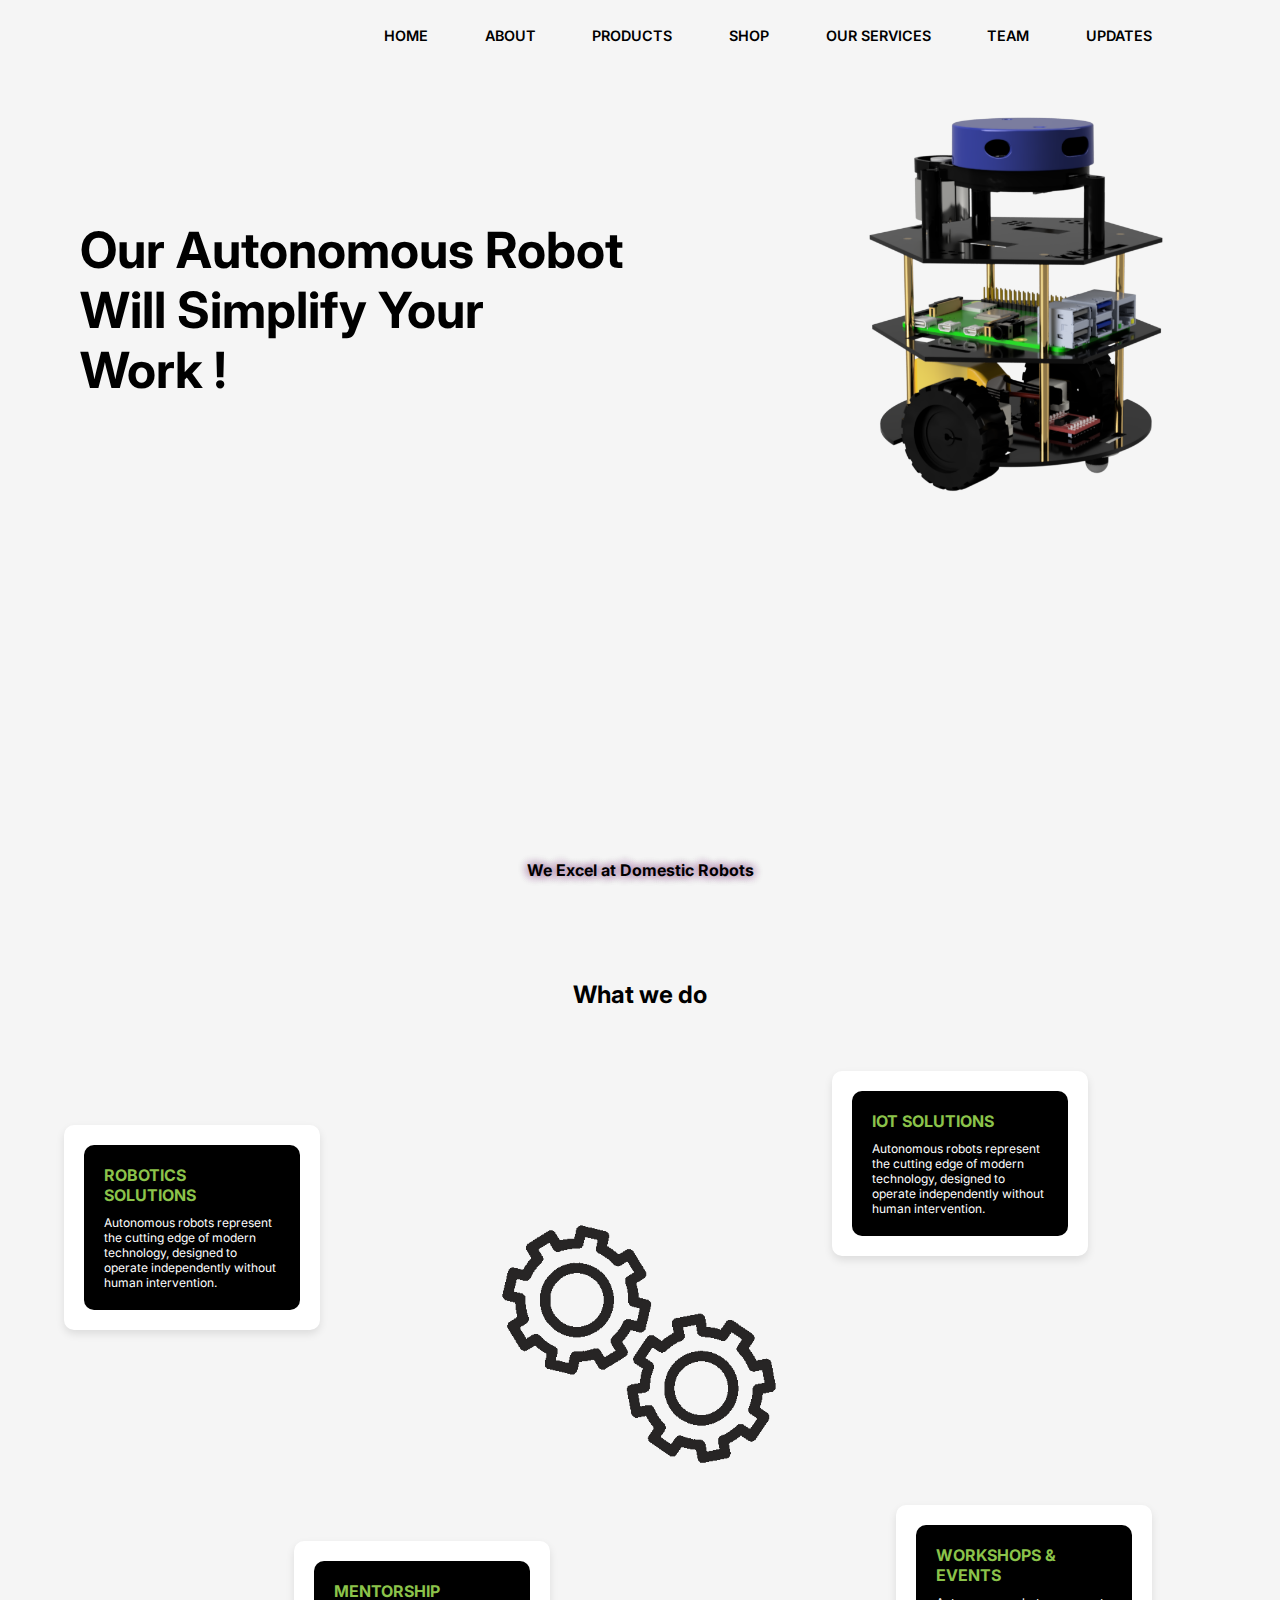
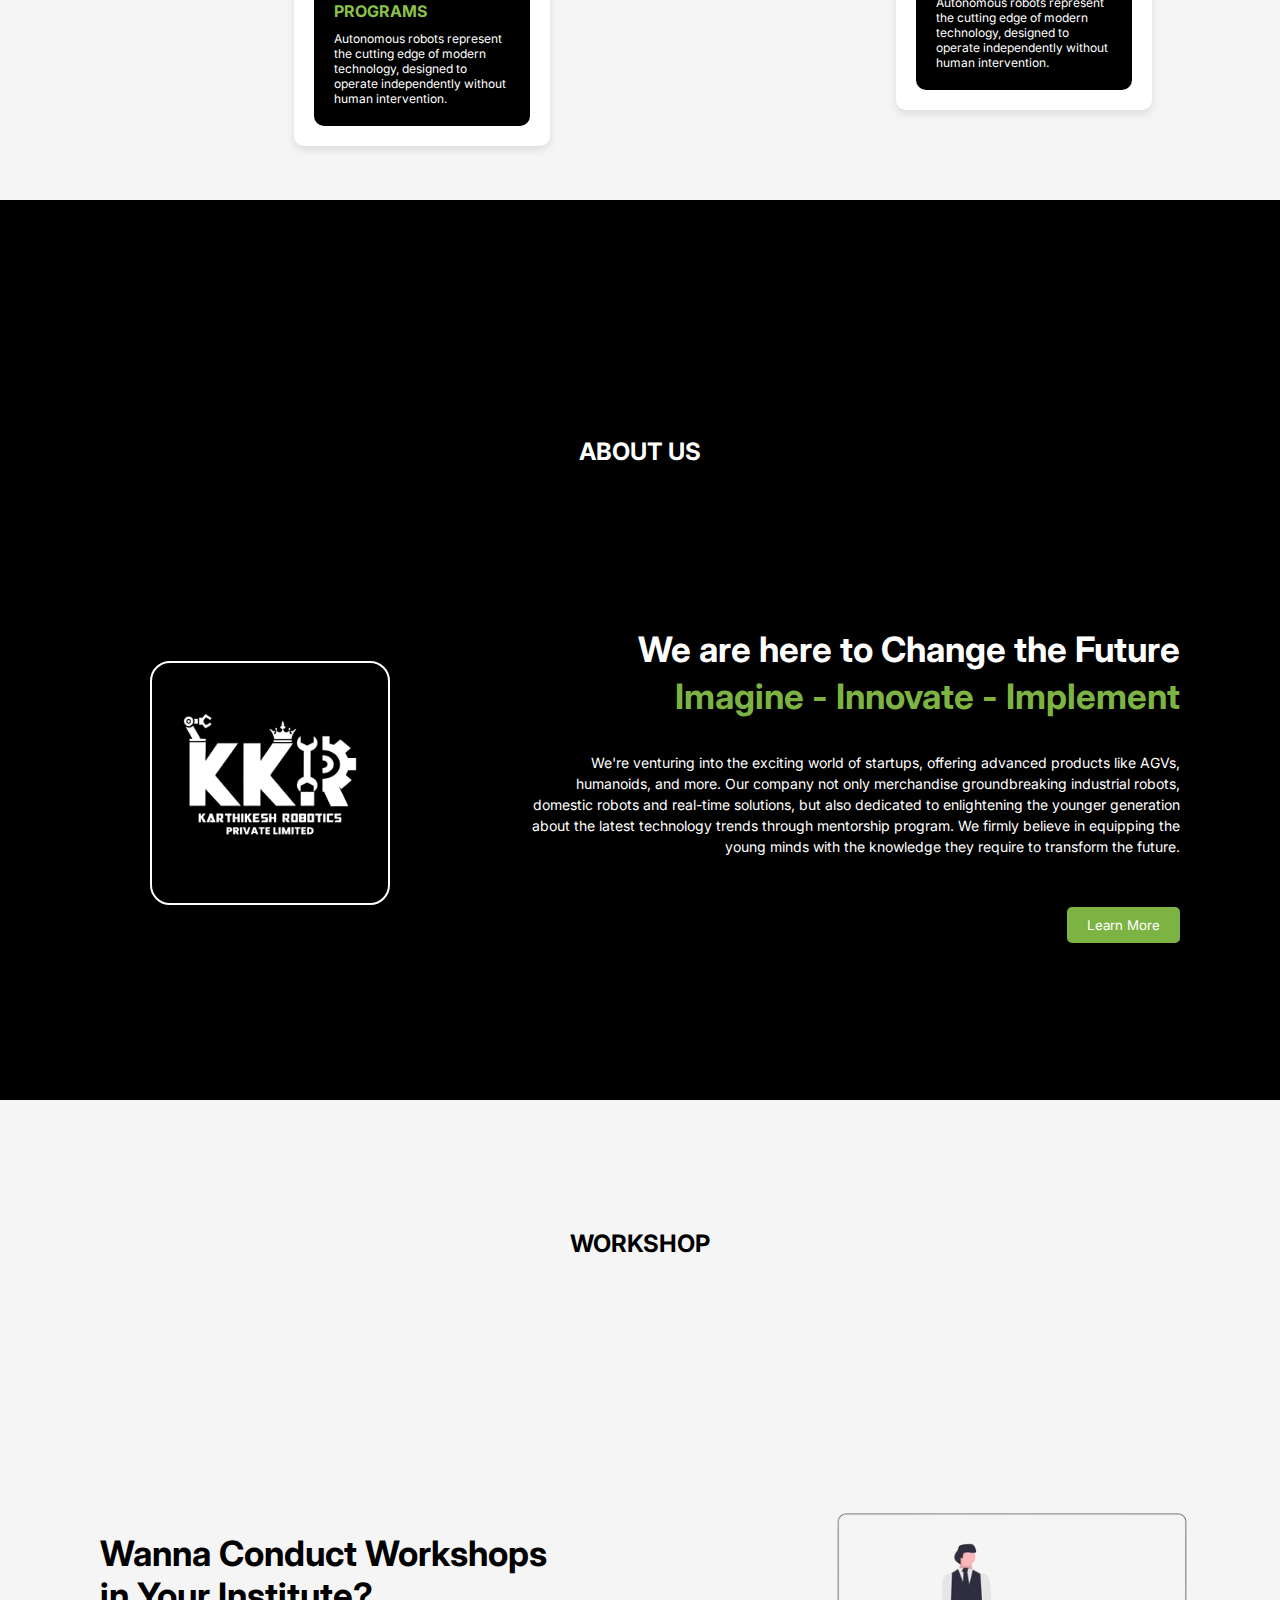
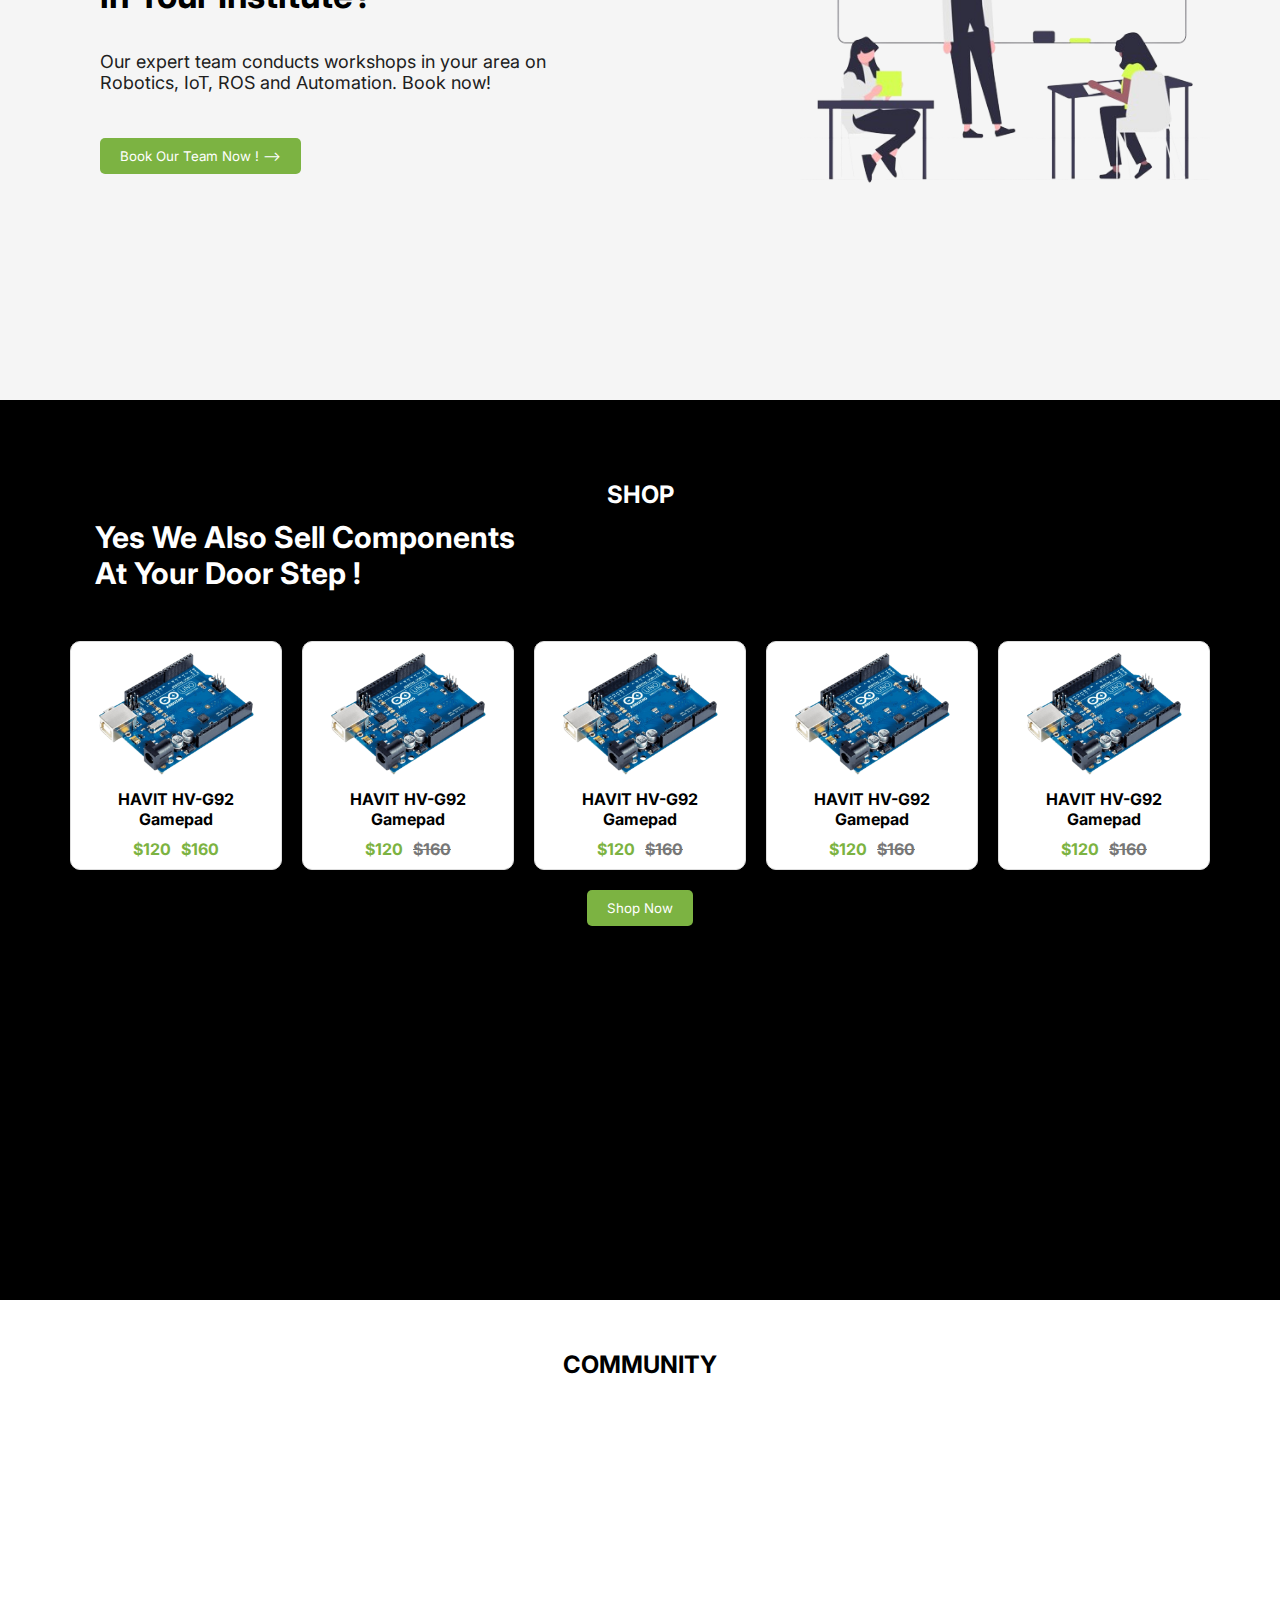
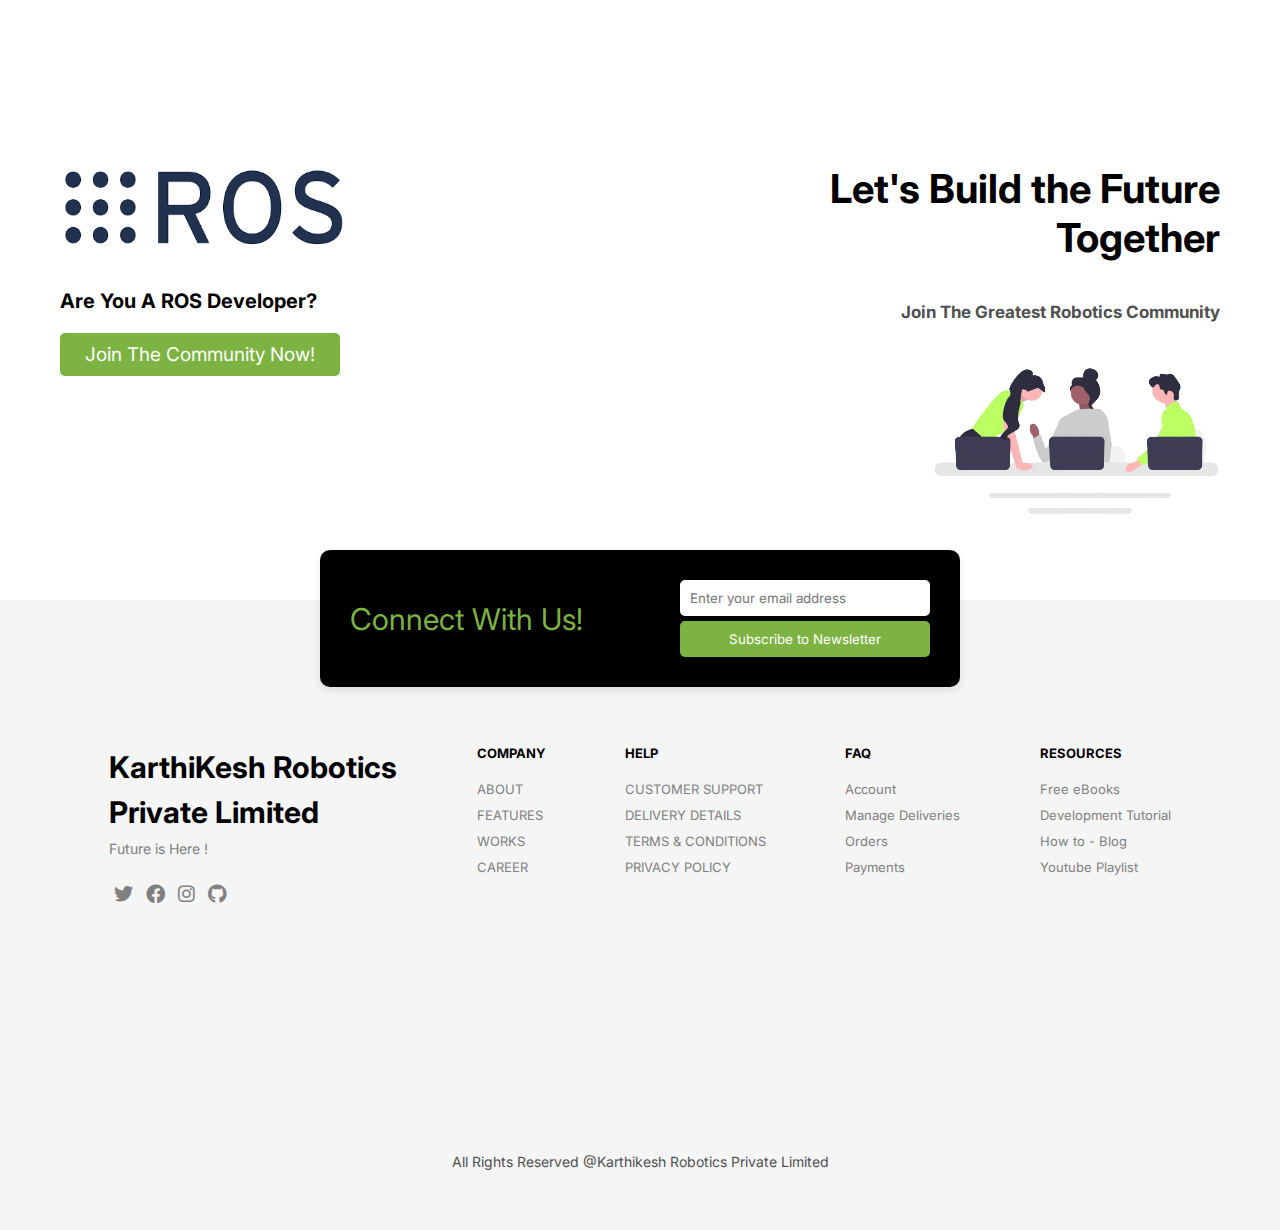
==== commit e0dfff6a: "Styling completed" ====
--- a/index.html
+++ b/index.html
@@ -6,7 +6,7 @@
     <meta name="viewport" content="width=device-width, initial-scale=1.0">
     <title>KKR</title>
     <link rel="stylesheet" href="https://cdnjs.cloudflare.com/ajax/libs/font-awesome/6.0.0-beta3/css/all.min.css">
-    <link rel="stylesheet" href="style.css">
+    <link rel="stylesheet" href="./src/style.css">
 </head>
 
 <body>
@@ -14,7 +14,7 @@
         <nav class="navigation">
             <ul class="menu-list">
                 <li><a class="home" href="./index.html">HOME</a></li>
-                <li><a href="./about.html">ABOUT</a></li>
+                <li><a href="./src/about.html">ABOUT</a></li>
                 <li><a>PRODUCTS</a></li>
                 <li><a>SHOP</a></li>
                 <li><a>OUR SERVICES</a></li>
@@ -287,7 +287,7 @@
         </div>
     </div>
 
-    <script src="index.js"></script>
+    <script src="./src/index.js"></script>
 </body>
 
 </html>--- a/src/style.css
+++ b/src/style.css
@@ -0,0 +1,682 @@
+@import url('https://fonts.googleapis.com/css2?family=Inter:wght@100;200;300;400;500;600;700;800;900&display=swap');
+
+* {
+  box-sizing: border-box;
+  max-width: 100%;
+  margin: 0;
+  padding: 0;
+  font-family: 'Inter';
+
+}
+
+/* NavBar */
+header .navigation {
+background-color: #F5F5F5;
+  display: flex;
+  justify-content: space-between;
+  align-items: center;
+  position: fixed;
+  min-width: 100%;
+  height: 70px;
+  z-index: 100;
+}
+
+header .navigation .menu-list {
+  list-style: none;
+  display: flex;
+  justify-content: space-between;
+  align-items: center;
+  width: 60%;
+  margin: auto 0px auto 30%;
+}
+
+header .navigation .menu-list li a {
+  position: relative;
+  color: #000;
+  font-size: 0.9rem;
+  font-weight: 600;
+  cursor: pointer;
+  transition: color 1s ease, border 1s ease;
+  text-decoration: none;
+  padding-bottom: 5px;
+}
+
+header .navigation .menu-list li a::after {
+  content: "";
+  position: absolute;
+  bottom: 0;
+  left: 0;
+  width: 100%;
+  height: 3px;
+  background-color: #000;
+  transform: scaleX(0);
+  transform-origin: bottom right;
+  transition: transform 0.3s ease;
+}
+
+header .navigation .menu-list li a:hover::after {
+  transform: scaleX(1);
+  transform-origin: bottom left;
+}
+
+
+/* Hero Page */
+#heroPage {
+    display: flex;
+    height: 100vh;
+    width: 100vw;
+    padding: 70px 70px 0px 70px;
+    flex-direction: column;
+    justify-content: space-between;
+    background-color: #F5F5F5;
+}
+
+#heroPage .main {
+    display: flex;
+    flex-direction: row;
+    align-items: center;
+    justify-content: space-between;
+    padding: 10px;
+    padding-bottom: 0%;
+}
+
+#heroPage .main .image{
+    flex: 1;
+    text-align: right;
+}
+#heroPage .main .image img{
+    max-width: 65%;
+}
+
+#heroPage .main .content {
+    flex: 1;
+    text-align: left;
+    font-size: 25px;
+}
+  
+#heroPage .sub {
+    text-align: center;
+    padding-bottom: 20px;
+    font-weight: 700;
+    text-shadow: 
+                1px 1px 10px rgb(115, 38, 115,0.3),
+                1px -1px 10px rgb(115, 38, 115,0.3),
+                -1px 1px 10px rgb(115, 38, 115,0.3),
+                -1px -1px 10px rgb(115, 38, 115,0.3);
+}
+
+
+/* Services Page */
+#services {
+    position: relative;
+    height: 100vh;
+    display: flex;
+    flex-direction: column;
+    align-items: center;
+    justify-content: center;
+    background-color: #F5F5F5;
+}
+
+#services .title {
+    position: absolute;
+    top: 80px;
+    width: 100%;
+    text-align: center;
+    font-size: 24px;
+    font-weight: bold;
+    z-index: 10;
+}
+
+#services .gif {
+    display: flex;
+    justify-content: center;
+    align-items: center;
+    z-index: 1;
+}
+
+#services .gif img {
+    max-width: 70%;
+    height: auto;
+}
+
+#services .services {
+    position: absolute;
+    width: 100%;
+    height: 100%;
+    display: flex;
+    flex-wrap: wrap;
+    padding: 10px;
+    box-sizing: border-box;
+}
+
+#services .services .service {
+    position: absolute;
+    width: 20%;
+    box-sizing: border-box;
+    transition: all 0.3s ease;
+    z-index: 2;
+}
+
+#services .services .service .outer-box {
+    background-color: white;
+    box-shadow: 0 4px 8px rgba(0, 0, 0, 0.1);
+    padding: 20px;
+    box-sizing: border-box;
+    transition: all 0.3s ease;
+    border-radius: 10px;
+}
+
+#services .services .service .inner-box {
+    background-color: black;
+    padding: 20px;
+    box-sizing: border-box;
+    transition: all 0.3s ease;
+    border-radius: 10px;
+}
+
+#services .services .service .head {
+    color: #8bc34a; 
+    font-weight: bold;
+    margin-bottom: 10px;
+    background-color: #000;
+}
+
+#services .services .service .body {
+    color: white;
+    font-size: 12px;
+    background-color: #000;
+}
+
+#services .services .service:hover .outer-box {
+    transform: translateY(10px);
+    box-shadow: 0 4px 12px rgba(0, 0, 0, 0.2);
+}
+
+#services .services .service:hover .inner-box {
+    transform: translateY(-30px);
+}
+
+#services .services .service:nth-child(1) {
+    top: 25%;
+    left: 5%;
+}
+
+#services .services .service:nth-child(2) {
+    top: 19%;
+    right: 15%;
+}
+
+#services .services .service:nth-child(3) {
+    bottom: 6%;
+    left: 23%;
+}
+
+#services .services .service:nth-child(4) {
+    bottom: 10%;
+    right: 10%;
+}
+
+/* About Us Pgae */
+#aboutPage {
+    height: 100vh;
+    display: flex;
+    flex-direction: column;
+    align-items: center;
+    justify-content: space-evenly;
+    background-color: #000;
+}
+
+#aboutPage .title {
+    text-align: center;
+    margin-top: 100px;
+    font-size: 24px;
+    font-weight: bold;
+}
+#aboutPage .title p{
+    color: #fff;
+}
+#aboutPage .content {
+    display: grid;
+    grid-template-columns: 1fr 2fr;
+    align-items: center;
+    justify-content: center;
+    padding: 20px 150px;
+    padding-right: 100px;
+    box-sizing: border-box;
+}
+
+#aboutPage .image {
+    position: relative;
+    padding: 20px;
+    border: 2px solid white;
+    border-radius: 20px;
+    overflow: hidden;
+    transition: all 0.3s ease;
+    max-width: 70%;
+}
+
+#aboutPage .text {
+    margin-left: 20px;
+    color: #fff;
+    text-align: right;
+    display: flex;
+    gap: 20px;
+    flex-direction: column;
+}
+
+#aboutPage .head p {
+    font-size: 35px;
+    font-weight: bold;
+    margin: 5px 0;
+    color: #7cb342;
+}
+#aboutPage .head .first{
+    color: white;
+}
+
+#aboutPage .para p {
+    font-size: 14px;
+    line-height: 1.5;
+    margin: 10px 0;
+}
+
+#aboutPage .btn {
+    margin-top: 20px;
+}
+
+#aboutPage .btn button {
+    padding: 10px 20px;
+    background-color: #7cb342; 
+    color: white;
+    border: none;
+    border-radius: 5px;
+    cursor: pointer;
+    transition: background-color 0.3s ease;
+}
+
+
+/* Worshop Page */
+#workshop {
+    height: 100vh;
+    display: flex;
+    flex-direction: column;
+    align-items: center;
+    justify-content: space-around;
+    background-color: #f5f5f5;
+}
+
+#workshop .title {
+    text-align: center;
+    margin-top: 20px;
+    font-size: 24px;
+    font-weight: bold;
+}
+
+#workshop .main {
+    display: flex;
+    flex-direction: row;
+    align-items: center;
+    justify-content: center;
+    width: 100%;
+    padding: 0 100px;
+    box-sizing: border-box;
+    gap: 200px;
+    margin-bottom: 70px;
+}
+
+#workshop .content {
+    color: #fff;
+    text-align: left;
+    max-width: 50%;
+    margin-right: 50px;
+    display: flex;
+    flex-direction: column;
+    gap: 15px;
+}
+
+#workshop .content .head p {
+    font-size: 35px;
+    font-weight: bold;
+    margin: 10px 0;
+    color: #000;
+}
+
+#workshop .content .sub p {
+    font-size: 18px;
+    margin: 10px 0;
+    color: #202020;
+}
+
+#workshop .content button {
+    margin-top: 20px;
+    padding: 10px 20px;
+    background-color: #7cb342; 
+    color: white;
+    border: none;
+    border-radius: 5px;
+    cursor: pointer;
+    transition: background-color 0.3s ease;
+    width: fit-content;
+}
+
+#workshop .image {
+    display: flex;
+    justify-content: center;
+    align-items: center;
+}
+
+#workshop .image img {
+    max-width: 150%;
+    height: auto;
+}
+
+
+/* Shop Page */
+#shop {
+    height: 100vh;
+    background-color: #000;
+    box-sizing: border-box;
+    padding: 50px;
+}
+#shop .content{
+    display: flex;
+    flex-direction: column;
+    align-items: center;
+    justify-content: space-evenly;
+}
+#shop .head {
+    padding-top: 30px;
+    padding-bottom: 30px;
+    text-align: center;
+}
+
+#shop .head p {
+    margin: 0;
+    color: #fff;
+}
+
+#shop .head p:first-child {
+    font-size: 24px;
+    font-weight: bold;
+    margin-bottom: 10px;
+}
+
+#shop .head p.main {
+    font-size: 30px;
+    font-weight: bold;
+    text-align: left;
+    padding-left: 45px;
+}
+
+#shop .items {
+    display: flex;
+    flex-wrap: nowrap;
+    overflow-x: auto;
+    padding: 20px;
+    box-sizing: border-box;
+    gap: 20px;
+    max-width: 100%;
+}
+
+#shop .item {
+    min-width: 200px;
+    background-color: #fff;
+    border: 1px solid #ddd;
+    border-radius: 10px;
+    padding: 10px;
+    box-shadow: 0 4px 8px rgba(0, 0, 0, 0.1);
+    text-align: center;
+}
+
+#shop .item img {
+    max-width: 100%;
+    height: auto;
+    border-radius: 10px;
+}
+
+#shop .item p {
+    margin: 10px 0;
+    font-size: 16px;
+    font-weight: bold;
+}
+
+#shop .item .rate {
+    display: flex;
+    justify-content: center;
+    gap: 10px;
+    font-size: 15px;
+}
+
+#shop .item .rate p {
+    margin: 0;
+    color: #7cb342;
+}
+
+#shop .item .rate .old {
+    text-decoration: line-through;
+    color: #777;
+}
+
+#shop .btn {
+    padding-bottom: 20px;
+    text-align: center;
+}
+
+#shop .btn button {
+    padding: 10px 20px;
+    background-color: #7cb342; 
+    color: white;
+    border: none;
+    border-radius: 5px;
+    cursor: pointer;
+    transition: background-color 0.3s ease;
+}
+
+/* Community Page */
+#community {
+    height: 100vh;
+    background-color: #fff;
+    display: flex;
+    flex-direction: column;
+    align-items: center;
+    justify-content: space-between;
+    padding: 20px;
+    box-sizing: border-box;
+}
+
+#community .title {
+    text-align: center;
+    margin-top: 30px;
+}
+
+#community .title p {
+    font-size: 24px;
+    font-weight: bold;
+}
+
+#community .main {
+    display: flex;
+    justify-content: center;
+    width: 100%;
+    max-width: 1200px;
+    padding: 20px;
+    box-sizing: border-box;
+}
+
+#community .left, #community .right {
+    width: 50%;
+    display: flex;
+    flex-direction: column;
+    gap: 20px;
+    align-items: flex-start;
+}
+#community .right{
+    align-items: flex-end;
+}
+
+#community .left img, #community .right img {
+    max-width: 50%;
+    height: auto;
+    margin-bottom: 20px;
+}
+
+
+#community .left p, #community .right p {
+    text-align: right; 
+    font-size: 20px;
+    font-weight: 700;
+}
+
+#community .right p{
+    color: #505050;
+    font-size: 17px;
+}
+
+#community .right .bold {
+    font-size: 40px;
+    font-weight: bold;
+    color: #000;
+    padding-bottom: 20px;
+}
+
+#community .left button {
+    padding: 10px 25px;
+    background-color: #7cb342;
+    color: white;
+    border: none;
+    font-size: 19px;
+    border-radius: 5px;
+    cursor: pointer;
+    transition: background-color 0.3s ease;
+}
+
+
+
+/* Footer Page */
+#footer {
+    height: 70vh;
+    display: flex;
+    flex-direction: column;
+    align-items: center;
+    justify-content: space-between;
+    background-color: #F5F5F5;
+    position: relative;
+  }
+  
+  #footer .connect {
+    background-color: black;
+    color: #7cb342;
+    width: 50%;
+    padding: 30px;
+    border-radius: 10px;
+    box-sizing: border-box;
+    display: flex;
+    justify-content: space-between;
+    align-items: center;
+    position: absolute;
+    top: -50px;
+    z-index: 1;
+    box-shadow: 0 4px 8px rgba(0, 0, 0, 0.1);
+  }
+  
+  #footer .connect p {
+    margin: 0;
+    font-size: 30px;
+  }
+  
+  #footer .connect .nl {
+    display: flex;
+    align-items: center;
+    flex-direction: column;
+    gap: 5px;
+  }
+  
+  #footer .connect .nl input[type="email"] {
+    padding: 10px;
+    width: 250px;
+    border: none;
+    border-radius: 5px;
+    outline: none;
+  }
+  
+  #footer .connect .nl button {
+    padding: 10px 20px;
+    width: 250px;
+    background-color: #7cb342;
+    color: white;
+    border: none;
+    border-radius: 5px;
+    cursor: pointer;
+    transition: background-color 0.3s ease;
+  }
+  
+  #footer .main {
+    width: 100%;
+    display: flex;
+    justify-content: space-evenly;
+    padding: 90px 30px;
+    padding-bottom: 40px;
+    box-sizing: border-box;
+    background-color: #F5F5F5;
+    position: relative;
+    top: 50px;
+    z-index: 0;
+  }
+  
+  #footer .main .head {
+    font-weight: bold;
+    color: black;
+  }
+  
+  #footer .main .head .name {
+    color: #000;
+    font-size: 30px;
+    line-height: 1.5;
+  }
+  
+  #footer .main .head .slogan {
+    font-weight: lighter;
+    font-size: 14px;
+    padding-bottom: 20px;
+  }
+  
+  #footer .main p {
+    margin: 5px 0;
+    color: gray;
+  }
+  
+  #footer .socail {
+    display: flex;
+    flex-direction: row;
+    gap: 3px;
+  }
+  
+  #footer .socail a {
+    color: gray;
+    margin: 0 5px;
+    transition: color 0.3s ease;
+    font-size: larger;
+  }
+  
+  #footer .socail a:hover {
+    color: black;
+  }
+  
+  #footer .footer {
+    text-align: center;
+    padding: 10px;
+    color: #505050;
+    width: 100%;
+    padding-bottom: 60px;
+    font-size: 14px;
+  }
+  
+  #footer .main .company, #footer .main .help, #footer .main .faq, #footer .main .res{
+    display: flex;
+    flex-direction: column;
+    font-size: small;
+  }
+  
+  #footer .main .company .head, #footer .main .help .head, #footer .main .faq .head, #footer .main .res .head{
+    padding-bottom: 10px;
+  }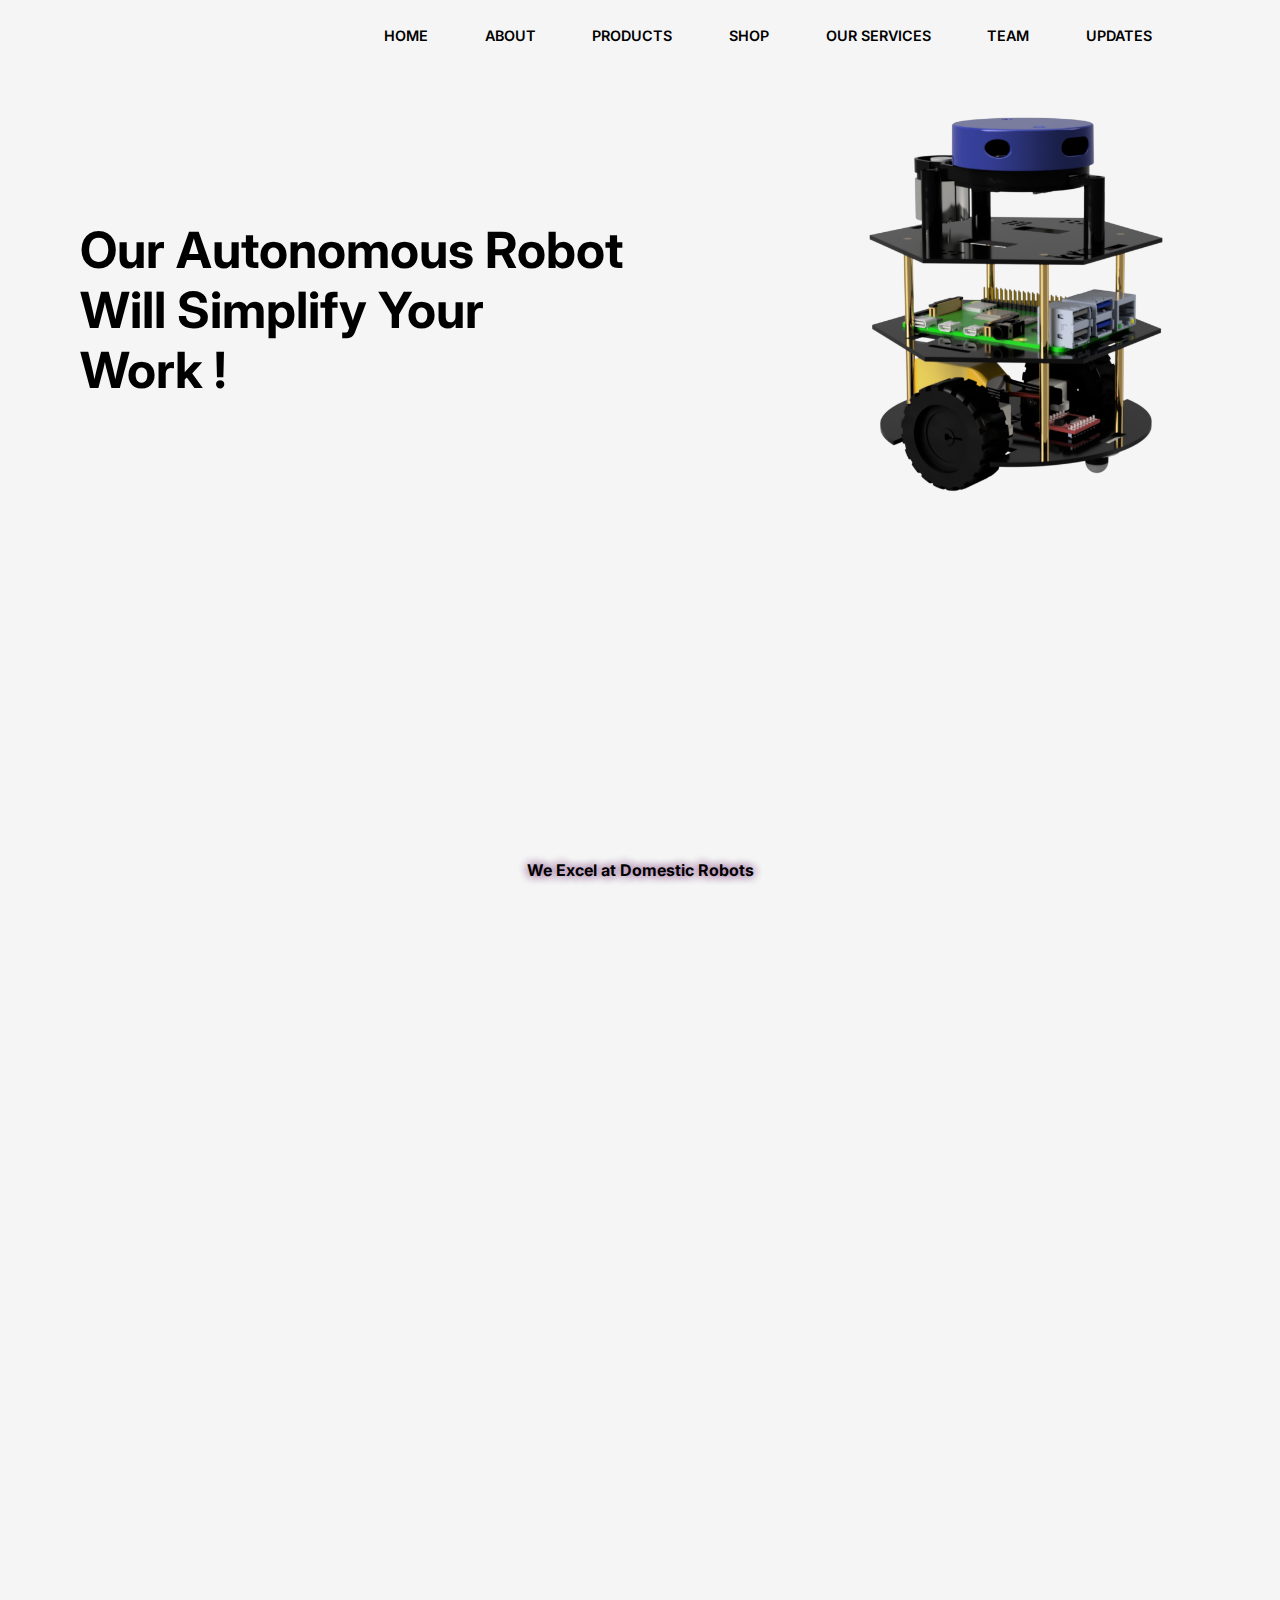
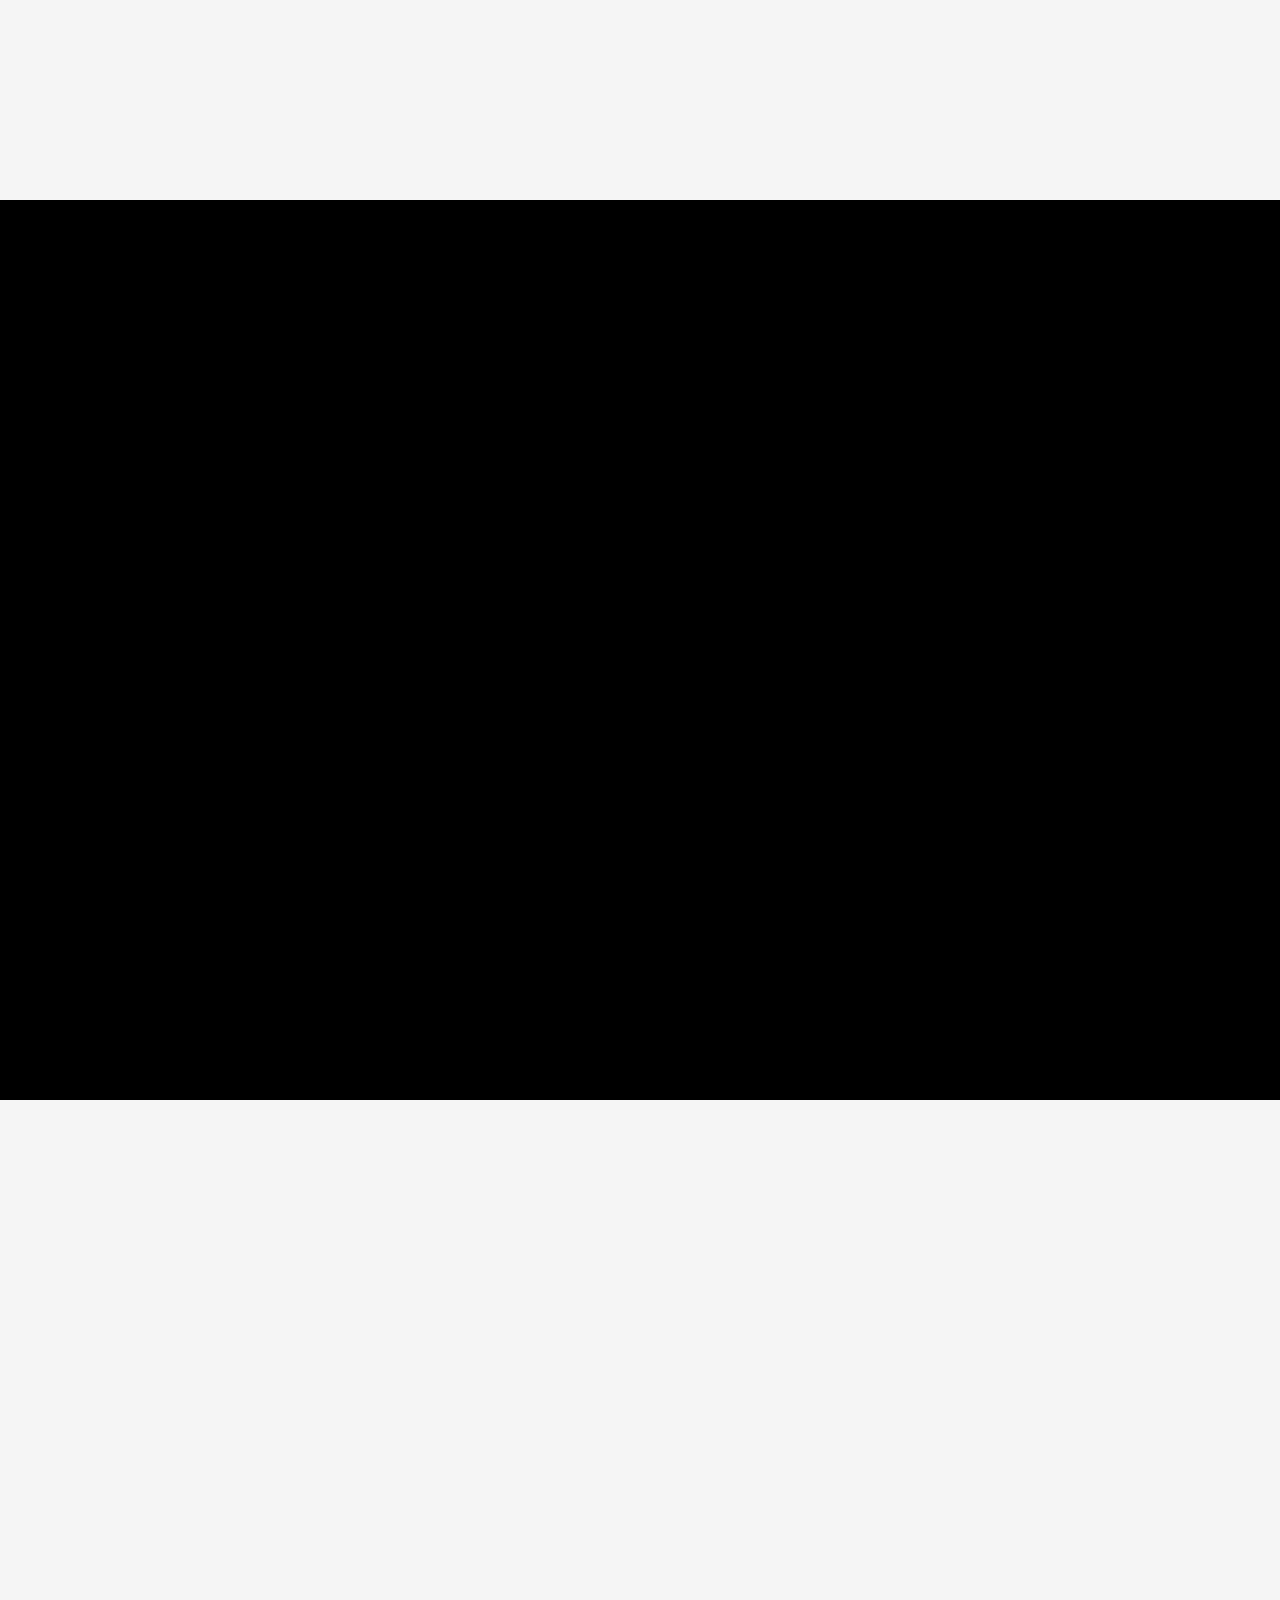
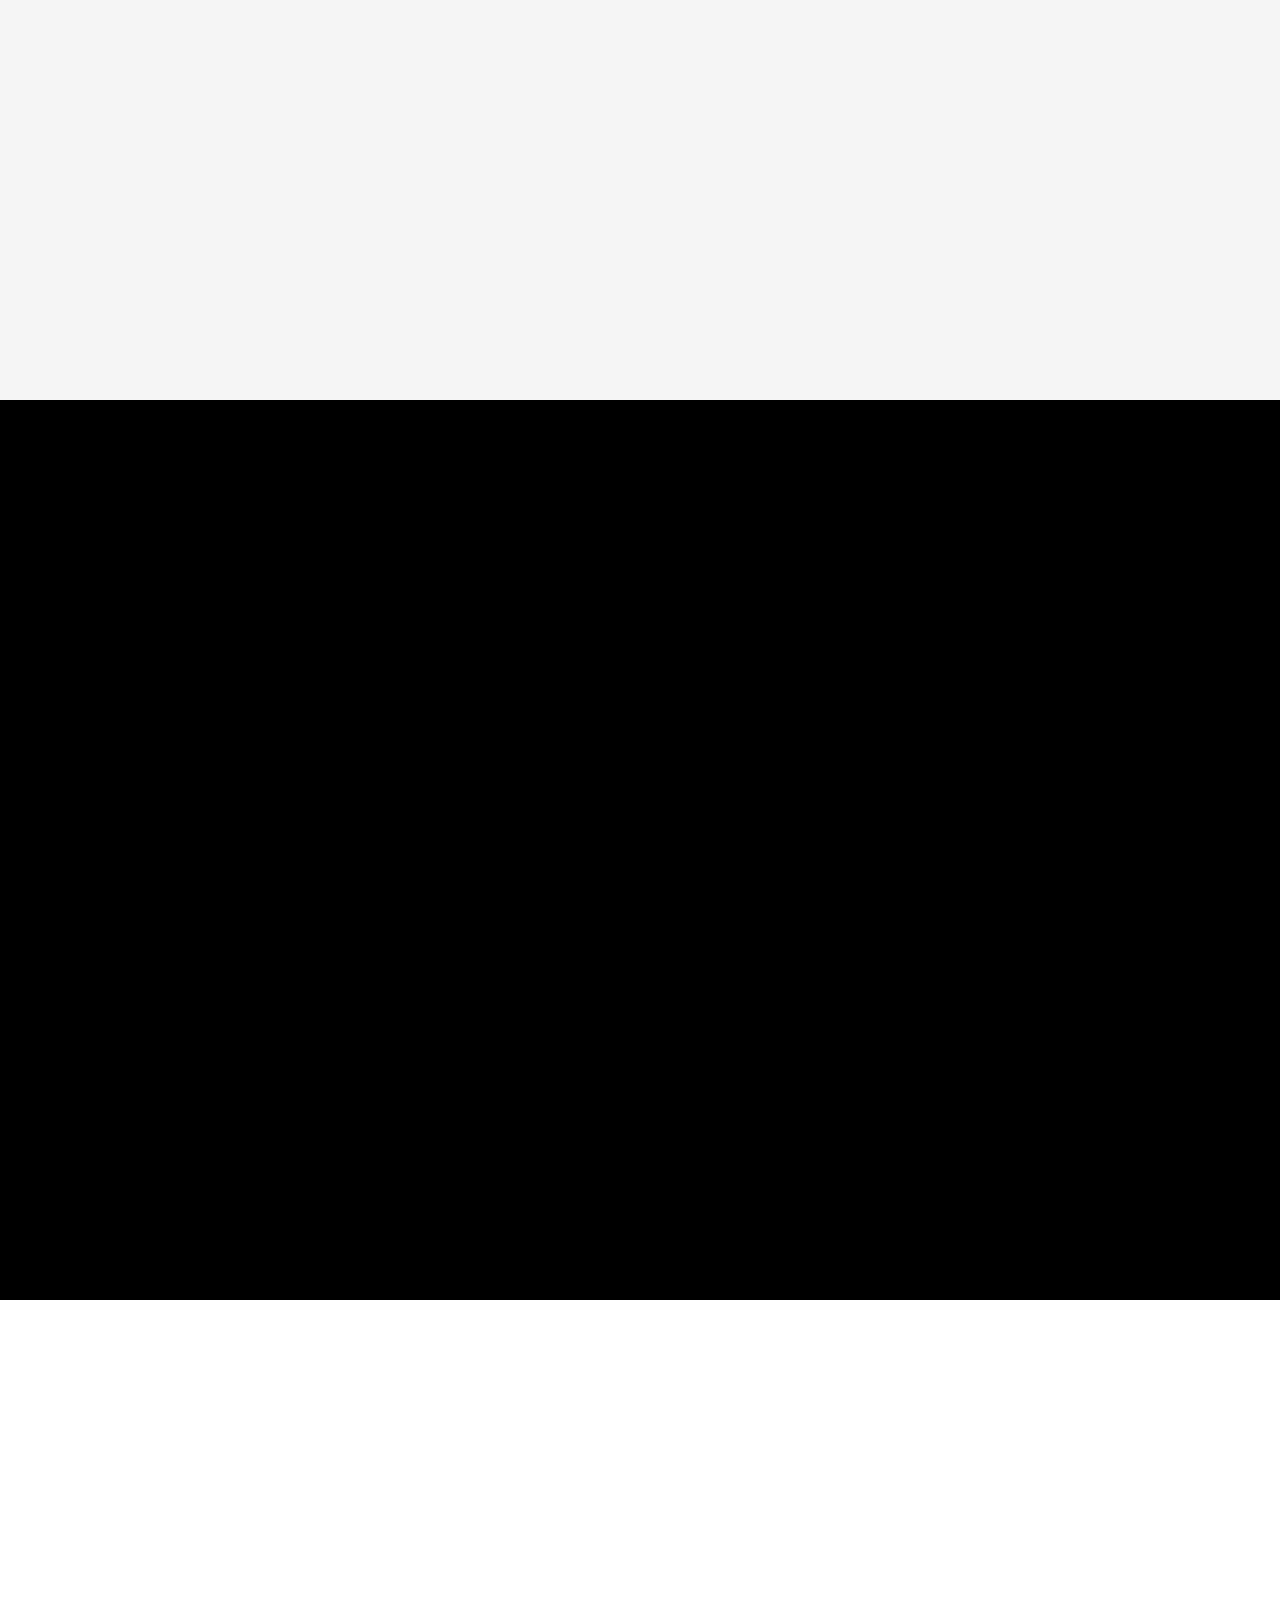
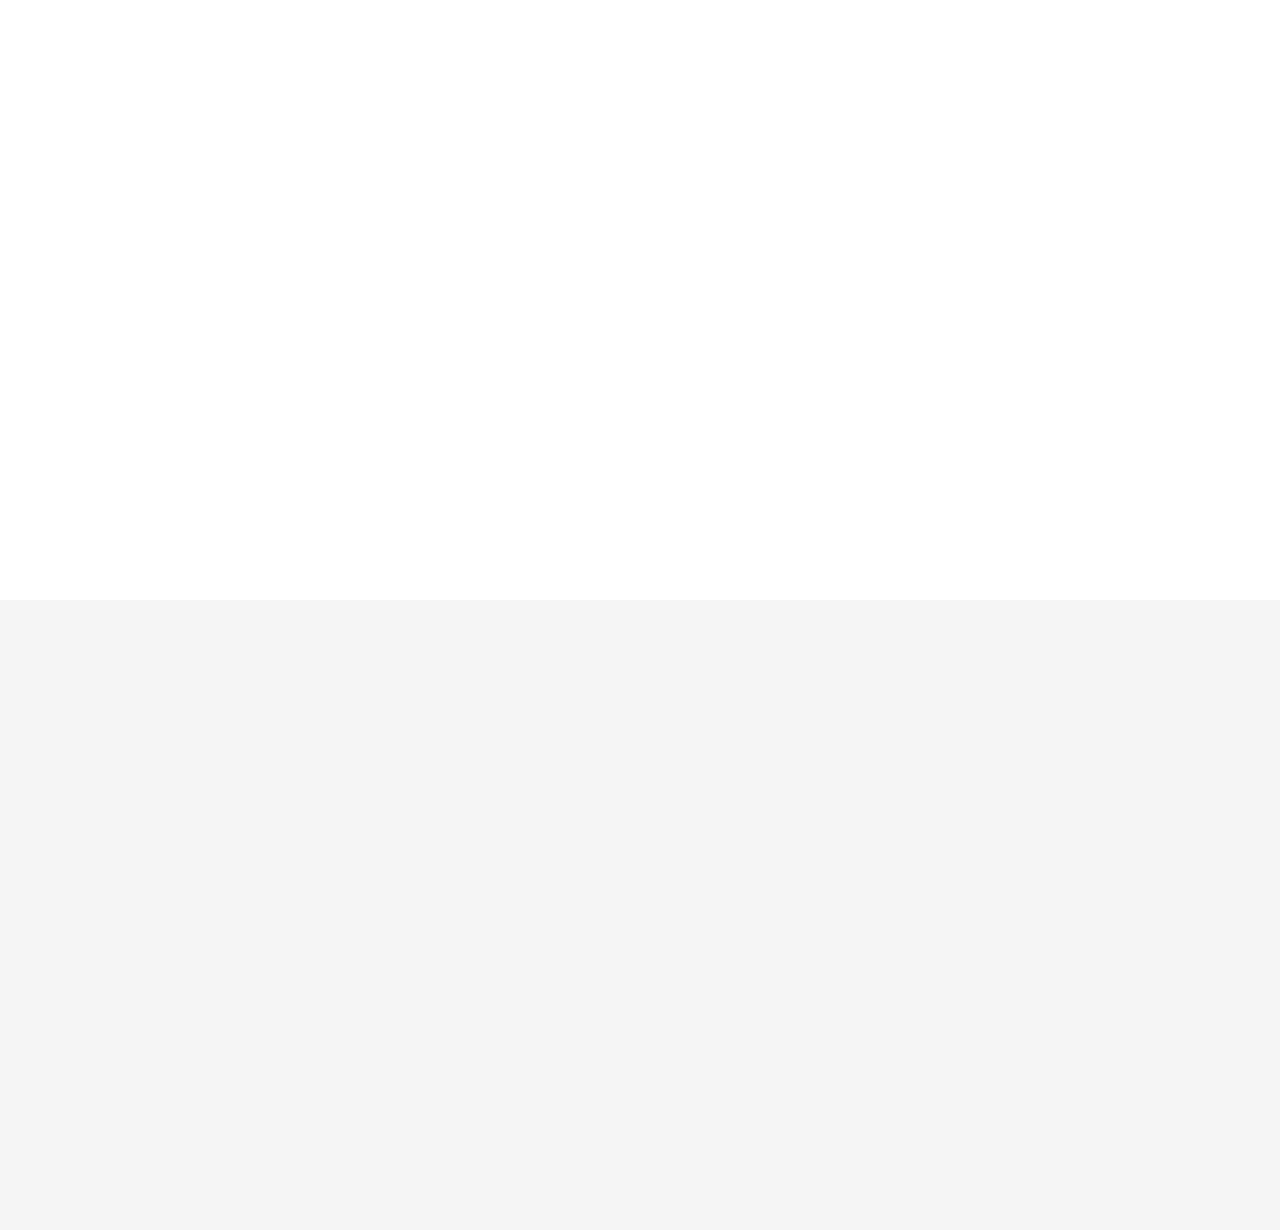
==== commit 718316af: "added animations" ====
--- a/index.html
+++ b/index.html
@@ -7,6 +7,7 @@
     <title>KKR</title>
     <link rel="stylesheet" href="https://cdnjs.cloudflare.com/ajax/libs/font-awesome/6.0.0-beta3/css/all.min.css">
     <link rel="stylesheet" href="./src/style.css">
+    <script src="./src/index.js" ></script>
 </head>
 
 <body>
@@ -287,7 +288,6 @@
         </div>
     </div>
 
-    <script src="./src/index.js"></script>
 </body>
 
 </html>--- a/src/style.css
+++ b/src/style.css
@@ -1,62 +1,62 @@
 @import url('https://fonts.googleapis.com/css2?family=Inter:wght@100;200;300;400;500;600;700;800;900&display=swap');
 
 * {
-  box-sizing: border-box;
-  max-width: 100%;
-  margin: 0;
-  padding: 0;
-  font-family: 'Inter';
+    box-sizing: border-box;
+    max-width: 100%;
+    margin: 0;
+    padding: 0;
+    font-family: 'Inter';
 
 }
 
 /* NavBar */
 header .navigation {
-background-color: #F5F5F5;
-  display: flex;
-  justify-content: space-between;
-  align-items: center;
-  position: fixed;
-  min-width: 100%;
-  height: 70px;
-  z-index: 100;
+    background-color: #F5F5F5;
+    display: flex;
+    justify-content: space-between;
+    align-items: center;
+    position: fixed;
+    min-width: 100%;
+    height: 70px;
+    z-index: 100;
 }
 
 header .navigation .menu-list {
-  list-style: none;
-  display: flex;
-  justify-content: space-between;
-  align-items: center;
-  width: 60%;
-  margin: auto 0px auto 30%;
+    list-style: none;
+    display: flex;
+    justify-content: space-between;
+    align-items: center;
+    width: 60%;
+    margin: auto 0px auto 30%;
 }
 
 header .navigation .menu-list li a {
-  position: relative;
-  color: #000;
-  font-size: 0.9rem;
-  font-weight: 600;
-  cursor: pointer;
-  transition: color 1s ease, border 1s ease;
-  text-decoration: none;
-  padding-bottom: 5px;
+    position: relative;
+    color: #000;
+    font-size: 0.9rem;
+    font-weight: 600;
+    cursor: pointer;
+    transition: color 1s ease, border 1s ease;
+    text-decoration: none;
+    padding-bottom: 5px;
 }
 
 header .navigation .menu-list li a::after {
-  content: "";
-  position: absolute;
-  bottom: 0;
-  left: 0;
-  width: 100%;
-  height: 3px;
-  background-color: #000;
-  transform: scaleX(0);
-  transform-origin: bottom right;
-  transition: transform 0.3s ease;
+    content: "";
+    position: absolute;
+    bottom: 0;
+    left: 0;
+    width: 100%;
+    height: 3px;
+    background-color: #000;
+    transform: scaleX(0);
+    transform-origin: bottom right;
+    transition: transform 0.3s ease;
 }
 
 header .navigation .menu-list li a:hover::after {
-  transform: scaleX(1);
-  transform-origin: bottom left;
+    transform: scaleX(1);
+    transform-origin: bottom left;
 }
 
 
@@ -80,11 +80,12 @@
     padding-bottom: 0%;
 }
 
-#heroPage .main .image{
+#heroPage .main .image {
     flex: 1;
     text-align: right;
 }
-#heroPage .main .image img{
+
+#heroPage .main .image img {
     max-width: 65%;
 }
 
@@ -93,16 +94,16 @@
     text-align: left;
     font-size: 25px;
 }
-  
+
 #heroPage .sub {
     text-align: center;
     padding-bottom: 20px;
     font-weight: 700;
-    text-shadow: 
-                1px 1px 10px rgb(115, 38, 115,0.3),
-                1px -1px 10px rgb(115, 38, 115,0.3),
-                -1px 1px 10px rgb(115, 38, 115,0.3),
-                -1px -1px 10px rgb(115, 38, 115,0.3);
+    text-shadow:
+        1px 1px 10px rgb(115, 38, 115, 0.3),
+        1px -1px 10px rgb(115, 38, 115, 0.3),
+        -1px 1px 10px rgb(115, 38, 115, 0.3),
+        -1px -1px 10px rgb(115, 38, 115, 0.3);
 }
 
 
@@ -175,7 +176,7 @@
 }
 
 #services .services .service .head {
-    color: #8bc34a; 
+    color: #8bc34a;
     font-weight: bold;
     margin-bottom: 10px;
     background-color: #000;
@@ -216,6 +217,7 @@
     right: 10%;
 }
 
+
 /* About Us Pgae */
 #aboutPage {
     height: 100vh;
@@ -232,9 +234,11 @@
     font-size: 24px;
     font-weight: bold;
 }
-#aboutPage .title p{
+
+#aboutPage .title p {
     color: #fff;
 }
+
 #aboutPage .content {
     display: grid;
     grid-template-columns: 1fr 2fr;
@@ -270,7 +274,8 @@
     margin: 5px 0;
     color: #7cb342;
 }
-#aboutPage .head .first{
+
+#aboutPage .head .first {
     color: white;
 }
 
@@ -286,7 +291,7 @@
 
 #aboutPage .btn button {
     padding: 10px 20px;
-    background-color: #7cb342; 
+    background-color: #7cb342;
     color: white;
     border: none;
     border-radius: 5px;
@@ -350,7 +355,7 @@
 #workshop .content button {
     margin-top: 20px;
     padding: 10px 20px;
-    background-color: #7cb342; 
+    background-color: #7cb342;
     color: white;
     border: none;
     border-radius: 5px;
@@ -378,12 +383,14 @@
     box-sizing: border-box;
     padding: 50px;
 }
-#shop .content{
+
+#shop .content {
     display: flex;
     flex-direction: column;
     align-items: center;
     justify-content: space-evenly;
 }
+
 #shop .head {
     padding-top: 30px;
     padding-bottom: 30px;
@@ -464,7 +471,7 @@
 
 #shop .btn button {
     padding: 10px 20px;
-    background-color: #7cb342; 
+    background-color: #7cb342;
     color: white;
     border: none;
     border-radius: 5px;
@@ -503,31 +510,35 @@
     box-sizing: border-box;
 }
 
-#community .left, #community .right {
+#community .left,
+#community .right {
     width: 50%;
     display: flex;
     flex-direction: column;
     gap: 20px;
     align-items: flex-start;
 }
-#community .right{
+
+#community .right {
     align-items: flex-end;
 }
 
-#community .left img, #community .right img {
+#community .left img,
+#community .right img {
     max-width: 50%;
     height: auto;
     margin-bottom: 20px;
 }
 
 
-#community .left p, #community .right p {
-    text-align: right; 
+#community .left p,
+#community .right p {
+    text-align: right;
     font-size: 20px;
     font-weight: 700;
 }
 
-#community .right p{
+#community .right p {
     color: #505050;
     font-size: 17px;
 }
@@ -561,9 +572,9 @@
     justify-content: space-between;
     background-color: #F5F5F5;
     position: relative;
-  }
-  
-  #footer .connect {
+}
+
+#footer .connect {
     background-color: black;
     color: #7cb342;
     width: 50%;
@@ -577,29 +588,29 @@
     top: -50px;
     z-index: 1;
     box-shadow: 0 4px 8px rgba(0, 0, 0, 0.1);
-  }
-  
-  #footer .connect p {
+}
+
+#footer .connect p {
     margin: 0;
     font-size: 30px;
-  }
-  
-  #footer .connect .nl {
+}
+
+#footer .connect .nl {
     display: flex;
     align-items: center;
     flex-direction: column;
     gap: 5px;
-  }
-  
-  #footer .connect .nl input[type="email"] {
+}
+
+#footer .connect .nl input[type="email"] {
     padding: 10px;
     width: 250px;
     border: none;
     border-radius: 5px;
     outline: none;
-  }
-  
-  #footer .connect .nl button {
+}
+
+#footer .connect .nl button {
     padding: 10px 20px;
     width: 250px;
     background-color: #7cb342;
@@ -608,9 +619,9 @@
     border-radius: 5px;
     cursor: pointer;
     transition: background-color 0.3s ease;
-  }
-  
-  #footer .main {
+}
+
+#footer .main {
     width: 100%;
     display: flex;
     justify-content: space-evenly;
@@ -621,62 +632,151 @@
     position: relative;
     top: 50px;
     z-index: 0;
-  }
-  
-  #footer .main .head {
+}
+
+#footer .main .head {
     font-weight: bold;
     color: black;
-  }
-  
-  #footer .main .head .name {
+}
+
+#footer .main .head .name {
     color: #000;
     font-size: 30px;
     line-height: 1.5;
-  }
-  
-  #footer .main .head .slogan {
+}
+
+#footer .main .head .slogan {
     font-weight: lighter;
     font-size: 14px;
     padding-bottom: 20px;
-  }
-  
-  #footer .main p {
+}
+
+#footer .main p {
     margin: 5px 0;
     color: gray;
-  }
-  
-  #footer .socail {
+}
+
+#footer .socail {
     display: flex;
     flex-direction: row;
     gap: 3px;
-  }
-  
-  #footer .socail a {
+}
+
+#footer .socail a {
     color: gray;
     margin: 0 5px;
     transition: color 0.3s ease;
     font-size: larger;
-  }
-  
-  #footer .socail a:hover {
+}
+
+#footer .socail a:hover {
     color: black;
-  }
-  
-  #footer .footer {
+}
+
+#footer .footer {
     text-align: center;
     padding: 10px;
     color: #505050;
     width: 100%;
     padding-bottom: 60px;
     font-size: 14px;
-  }
-  
-  #footer .main .company, #footer .main .help, #footer .main .faq, #footer .main .res{
+}
+
+#footer .main .company,
+#footer .main .help,
+#footer .main .faq,
+#footer .main .res {
     display: flex;
     flex-direction: column;
     font-size: small;
-  }
-  
-  #footer .main .company .head, #footer .main .help .head, #footer .main .faq .head, #footer .main .res .head{
+}
+
+#footer .main .company .head,
+#footer .main .help .head,
+#footer .main .faq .head,
+#footer .main .res .head {
     padding-bottom: 10px;
-  }+}
+
+@keyframes slideIn {
+    from {
+        transform: translateX(-100%);
+        opacity: 0;
+    }
+
+    to {
+        transform: translateX(0);
+        opacity: 1;
+    }
+}
+
+@keyframes slideInFromBottom {
+    from {
+        transform: translateY(100%);
+        opacity: 0;
+    }
+
+    to {
+        transform: translateY(0);
+        opacity: 1;
+    }
+}
+
+@keyframes slideInFromLeft {
+    from {
+        transform: translateX(-100%);
+        opacity: 0;
+    }
+
+    to {
+        transform: translateX(0);
+        opacity: 1;
+    }
+}
+
+@keyframes slideInFromRight {
+    from {
+        transform: translateX(100%);
+        opacity: 0;
+    }
+
+    to {
+        transform: translateX(0);
+        opacity: 1;
+    }
+}
+
+.slide-in {
+    animation: slideIn 2s ease forwards;
+}
+
+.slide-in-bottom {
+    animation: slideInFromBottom 2s ease forwards;
+}
+
+.slide-in-left {
+    animation: slideInFromLeft 2s ease forwards;
+}
+
+.slide-in-right {
+    animation: slideInFromRight 2s ease forwards;
+}
+
+.hidden {
+    opacity: 0;
+}
+
+.hidden-bottom {
+    opacity: 0;
+    transform: translateY(100%);
+}
+
+.hidden-left {
+    opacity: 0;
+    transform: translateX(-100%);
+}
+
+.hidden-right {
+    opacity: 0;
+    transform: translateX(100%);
+}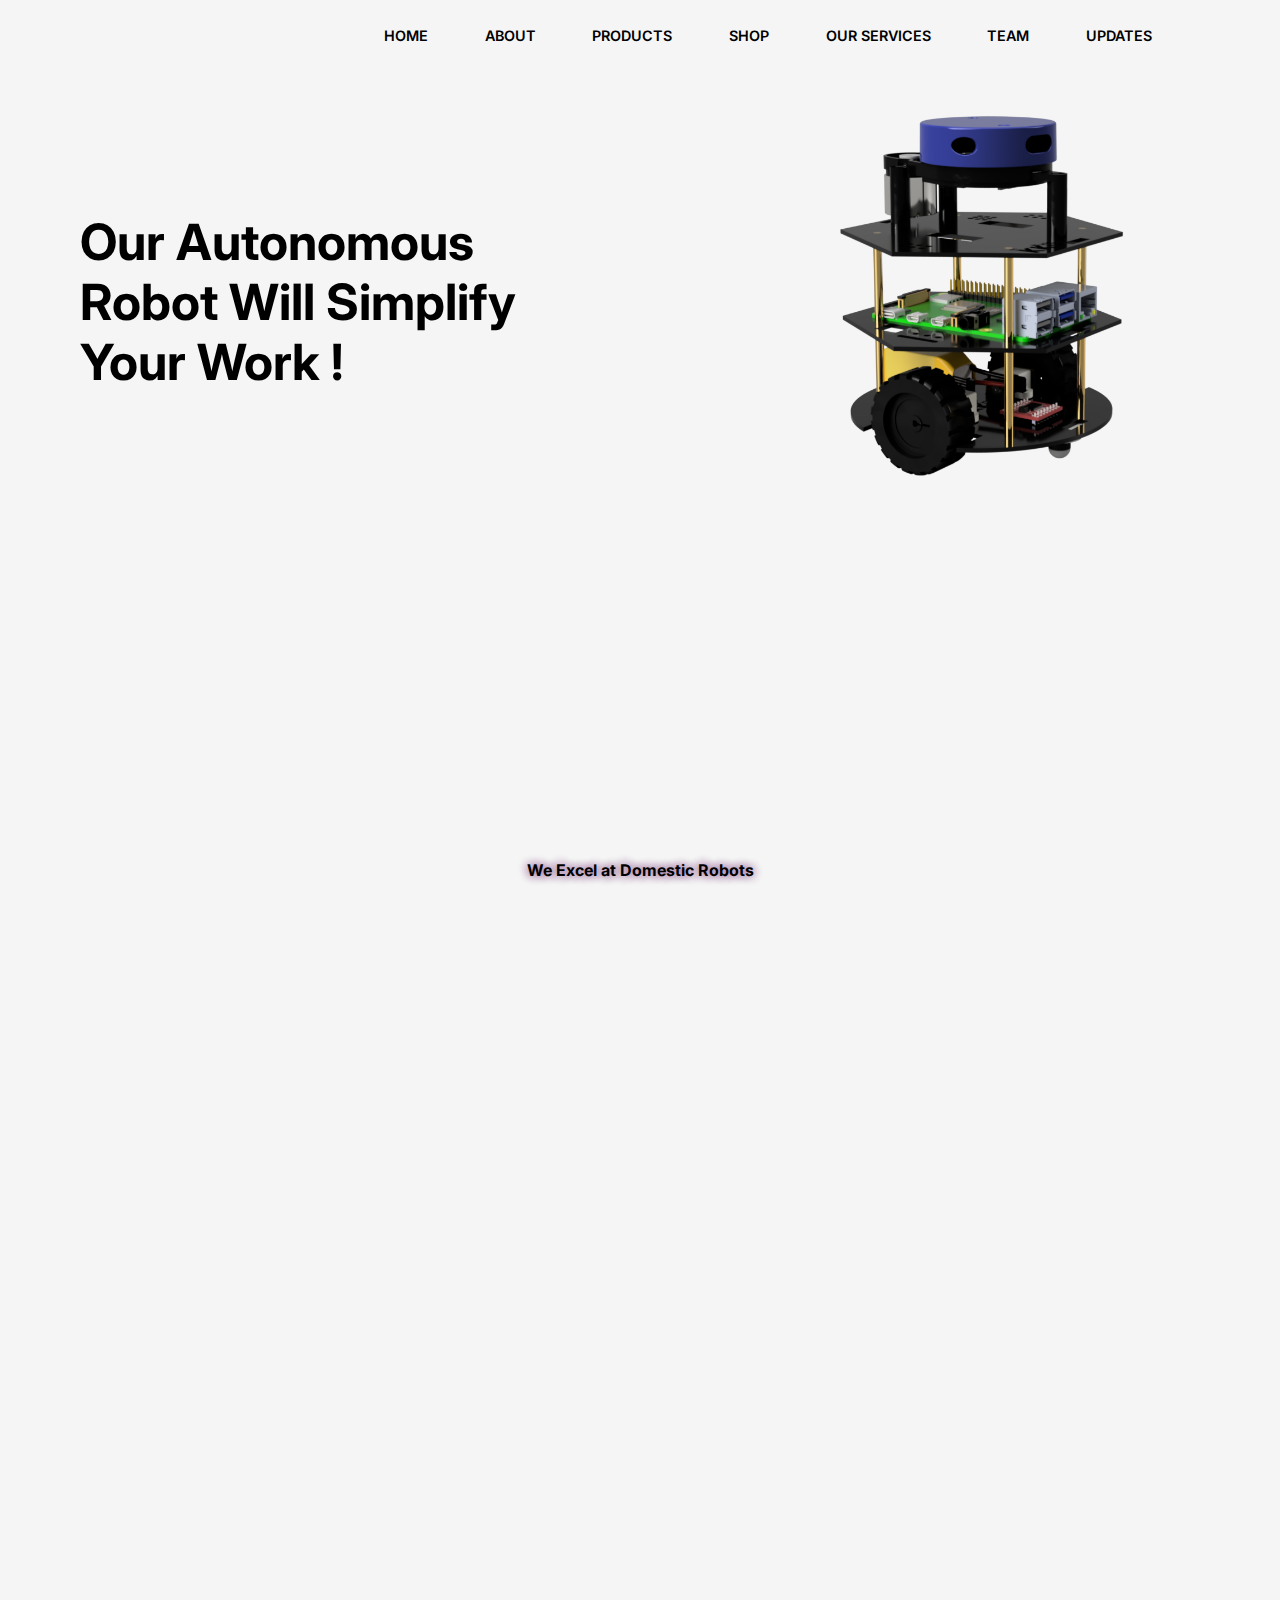
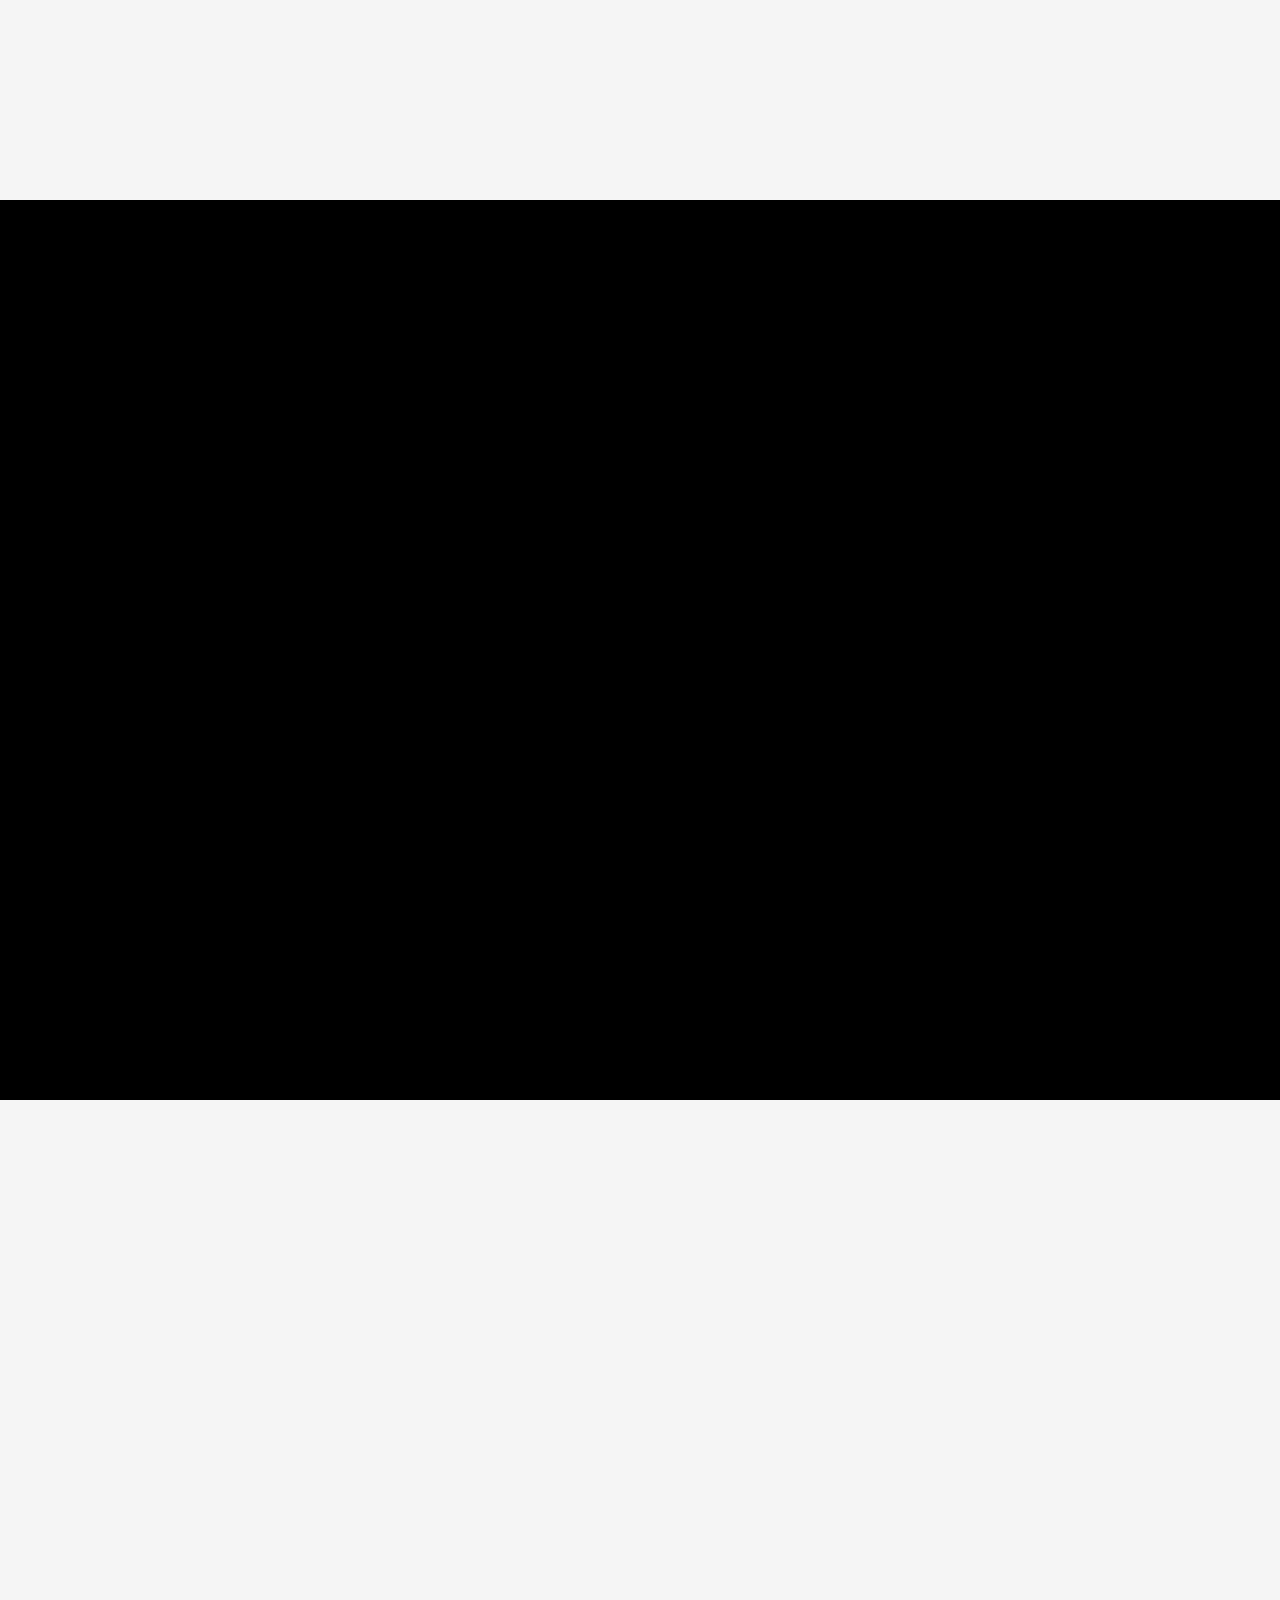
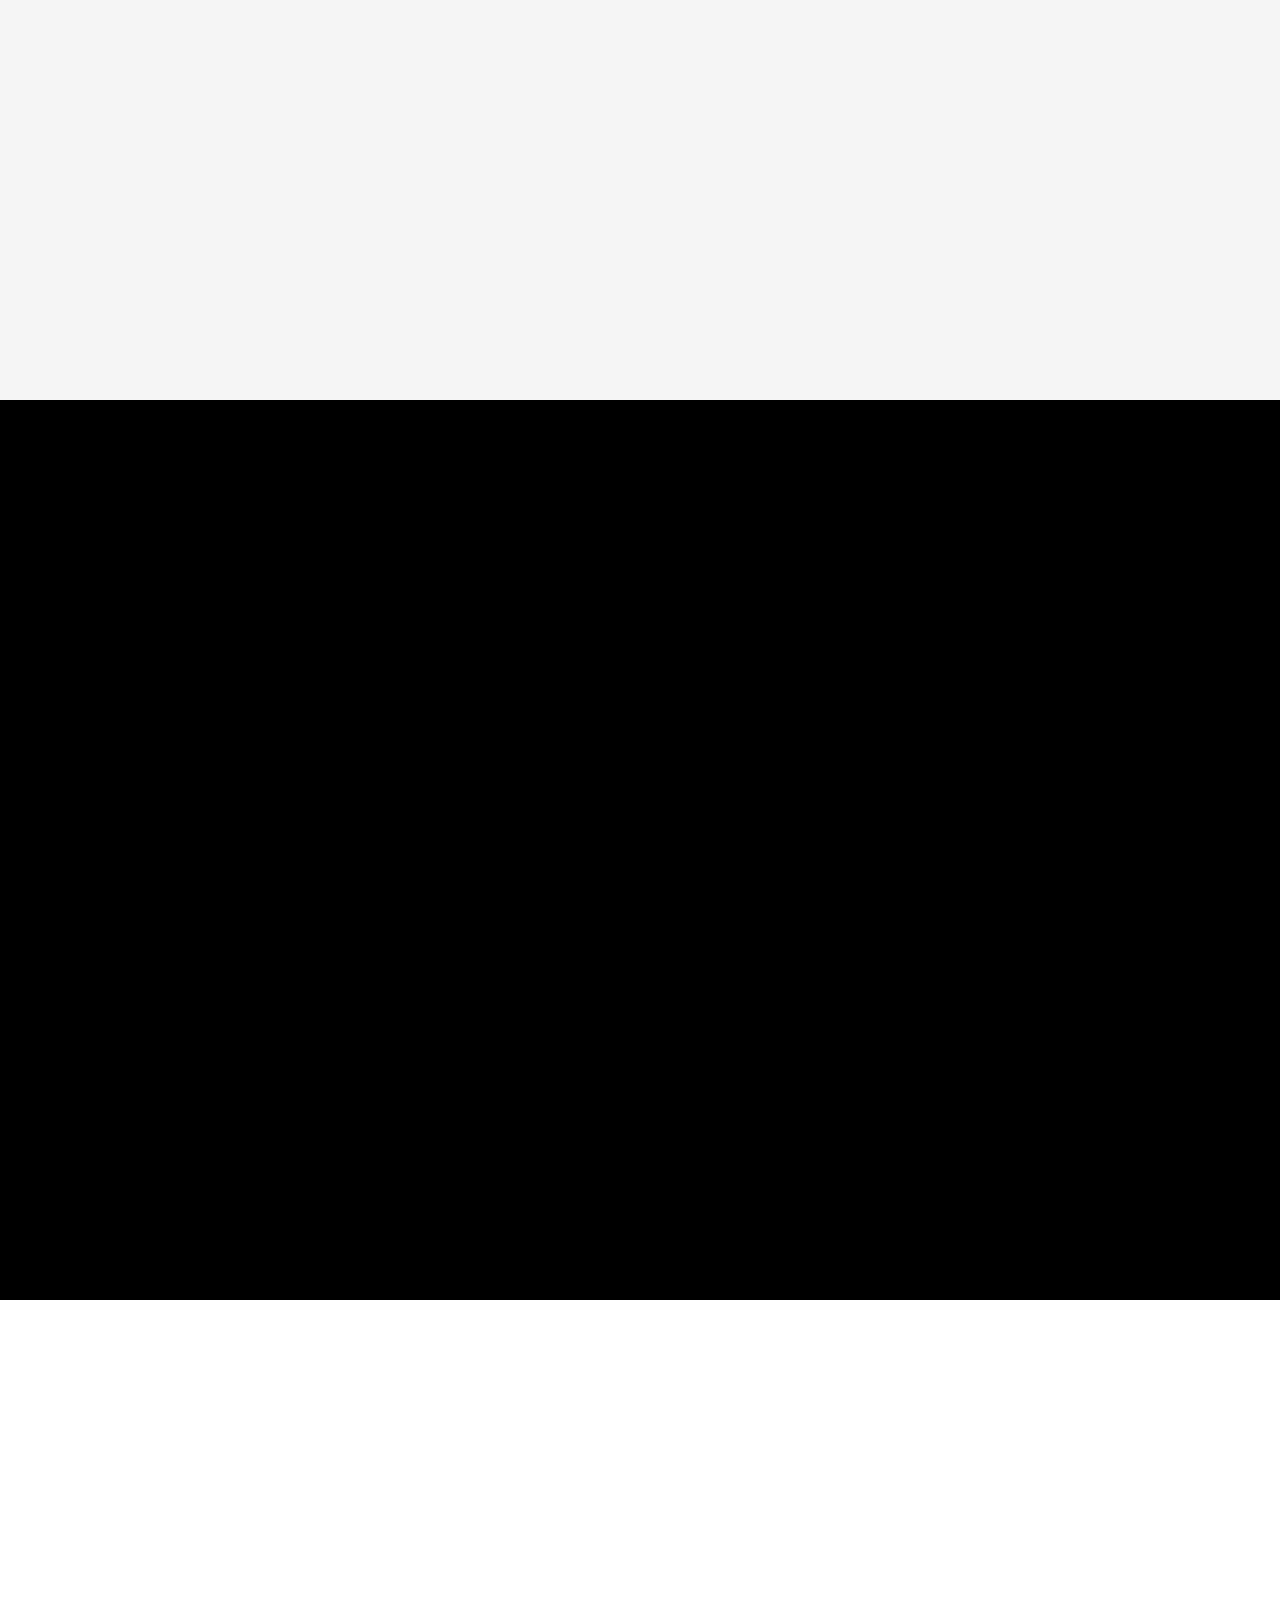
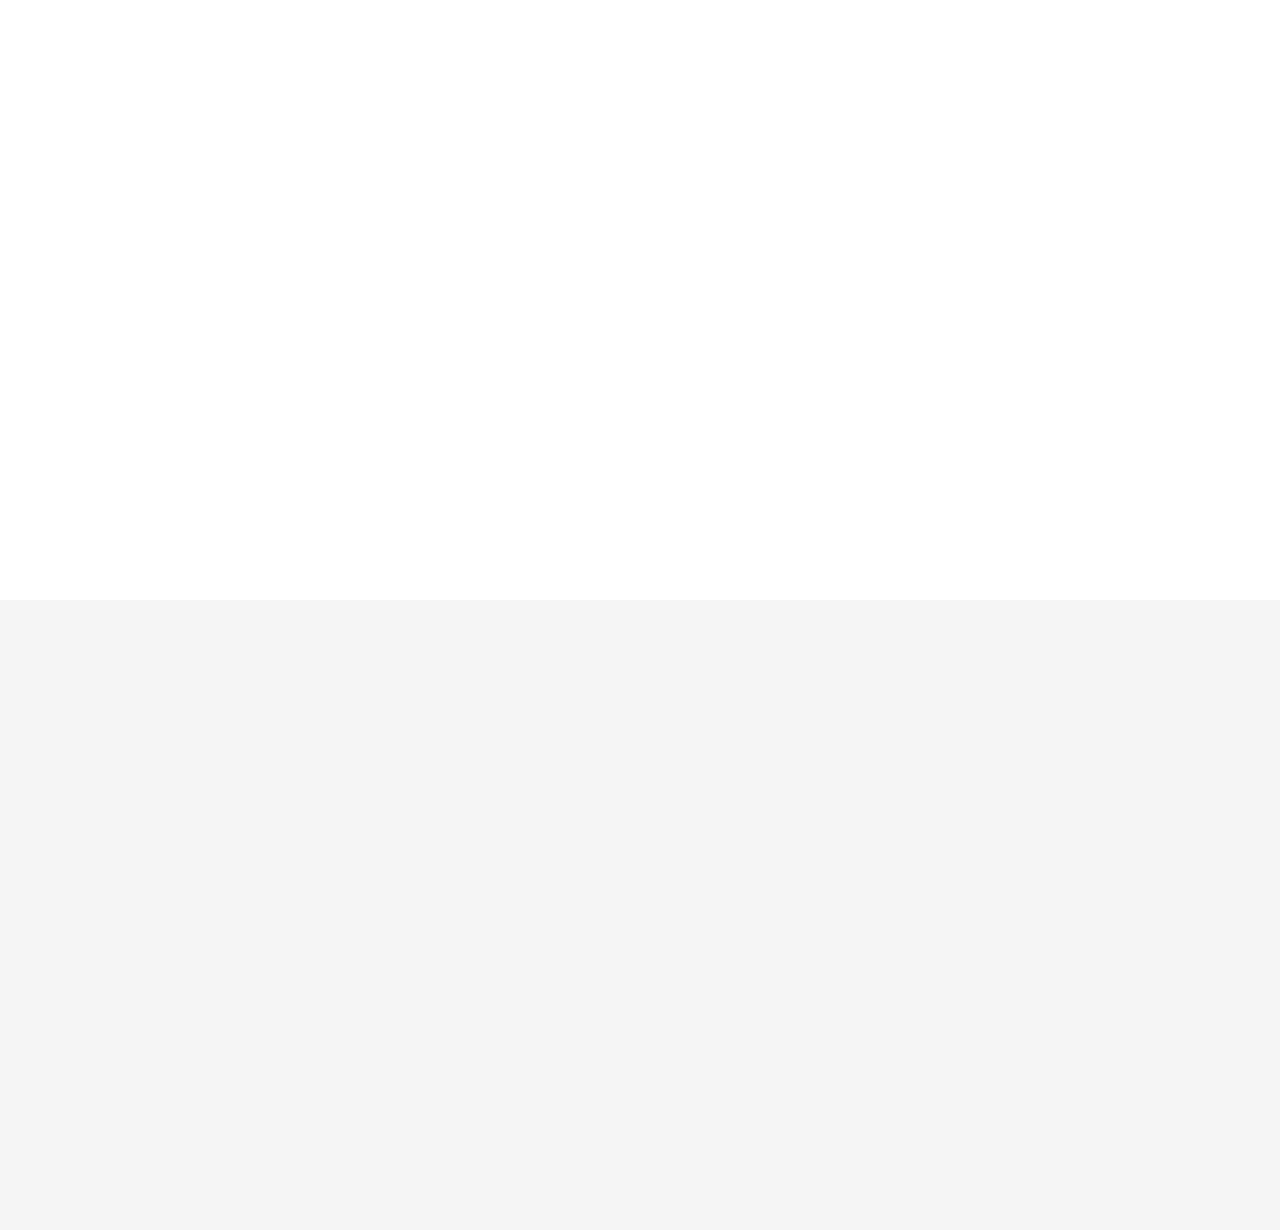
==== commit 9be2888e: "Optimized For Different Screens" ====
--- a/index.html
+++ b/index.html
@@ -24,11 +24,12 @@
             </ul>
         </nav>
     </header>
+    
 
     <div id="heroPage">
         <div class="main">
             <div class="content">
-                <h1>Our Autonomous Robot Will Simplify Your <br>Work !</h1>
+                <h1>Our Autonomous Robot Will Simplify Your Work !</h1>
             </div>
             <div class="image">
                 <img src="./asserts/homeHeroImg.png" />
--- a/src/style.css
+++ b/src/style.css
@@ -16,7 +16,7 @@
     justify-content: space-between;
     align-items: center;
     position: fixed;
-    min-width: 100%;
+    width: 100vw;
     height: 70px;
     z-index: 100;
 }
@@ -58,7 +58,27 @@
     transform: scaleX(1);
     transform-origin: bottom left;
 }
-
+@media (max-width: 768px){
+    header .navigation {
+        position: fixed;
+        width: 100vw;
+    }
+    
+    header .navigation .menu-list {
+        list-style: none;
+        display: flex;
+        justify-content: space-between;
+        align-items: center;
+        width: 100%;
+        margin: auto 5% auto 5%;
+    }
+    
+    header .navigation .menu-list li a {
+        position: relative;
+        color: #000;
+        font-size: 0.7rem;
+    }
+}
 
 /* Hero Page */
 #heroPage {
@@ -77,6 +97,7 @@
     align-items: center;
     justify-content: space-between;
     padding: 10px;
+    margin-right: 41.5px;
     padding-bottom: 0%;
 }
 
@@ -105,6 +126,41 @@
         -1px 1px 10px rgb(115, 38, 115, 0.3),
         -1px -1px 10px rgb(115, 38, 115, 0.3);
 }
+@media (max-width: 768px){
+    #heroPage {
+        height: auto;
+        min-height: 100vh;
+        padding: 80px 20px 20px 20px;
+        flex-direction: column;
+    }
+    
+    #heroPage .main {
+        flex-direction: column-reverse;
+        justify-content: center;
+        align-items: center;
+        margin-right: 0px;
+        gap: 30px;
+    }
+    
+    #heroPage .main .image {
+        text-align: center;
+    }
+    
+    #heroPage .main .image img {
+        max-width: 75%;
+    }
+    
+    #heroPage .main .content {
+        text-align: center;
+        font-size: 20px;
+    }
+    
+    #heroPage .sub {
+        text-align: center;
+        padding-top: 20px;
+        font-weight: 700;
+    }
+}
 
 
 /* Services Page */
@@ -215,6 +271,57 @@
 #services .services .service:nth-child(4) {
     bottom: 10%;
     right: 10%;
+}
+@media (max-width: 768px){
+    #services{
+        height: auto;
+        min-height: 100vh;
+    }
+    
+    #services .title {
+        top: 10px;
+    }
+    
+    #services .gif {
+        display: none;
+        z-index: -1;
+    }
+    #services .services{
+        display: flex;
+        flex-direction: column;
+        align-items: center;
+        justify-content: center;
+        gap: 20px;
+        margin-top: 100px;
+        margin-bottom: 100px;
+    }
+    #services .services .service {
+        position: relative;
+        width: 80%;
+    }
+    
+    #services .services .service:nth-child(1) {
+        top: 0%;
+        left: 0%;
+    }
+    
+    #services .services .service:nth-child(2) {
+        top: 0%;
+        right: 0%;
+    }
+    
+    #services .services .service:nth-child(3) {
+        bottom: 0%;
+        left: 0%;
+    }
+    
+    #services .services .service:nth-child(4) {
+        bottom: 0%;
+        right: 0%;
+    }
+    #services .services .service .outer-box{
+        padding: 10px;
+    }
 }
 
 
@@ -297,6 +404,25 @@
     border-radius: 5px;
     cursor: pointer;
     transition: background-color 0.3s ease;
+}
+@media (max-width: 768px){
+    #aboutPage{
+        height: auto;
+        min-height:100vh ;
+    }
+    #aboutPage .title {
+        margin-top: 20px;
+    }
+    #aboutPage .content {
+        display: flex;
+        flex-direction: column;
+        padding-right: 0px;
+        padding: 20px 20px;
+        gap: 30px;
+    }
+    #aboutPage .image{
+        width: 50%;
+    }
 }
 
 
@@ -374,6 +500,32 @@
     max-width: 150%;
     height: auto;
 }
+@media (max-width: 768px){
+    #workshop{
+        height: auto;
+        min-height: 100vh;
+    }
+    #workshop .title {
+        margin-top: 35px;
+    }
+    
+    #workshop .main {
+        flex-direction: column-reverse;
+        padding: 0 20px;
+        gap: 50px;
+        margin-bottom: 35px;
+    }
+    
+    #workshop .content {
+        max-width: 90%;
+        margin-right: 0px;
+        gap: 15px;
+    }
+    
+    #workshop .image img {
+        max-width: 100%;
+    }
+}
 
 
 /* Shop Page */
@@ -477,6 +629,43 @@
     border-radius: 5px;
     cursor: pointer;
     transition: background-color 0.3s ease;
+}
+@media (max-width: 768px){
+    #shop {
+        padding: 20px;
+        height: auto;
+        min-height: 100vh;
+    }
+    
+    #shop .content {
+        display: flex;
+        flex-direction: column;
+        align-items: center;
+        justify-content: center;
+    }
+    
+    #shop .head p:first-child {
+        font-size: 24px;
+        font-weight: bold;
+        margin-bottom: 10px;
+    }
+    
+    #shop .head p.main {
+        font-size: 22px;
+        text-align: center;
+        padding-left: 0px;
+    }
+    
+    #shop .items {
+        display: grid;
+        grid-template-columns: 1fr 1fr;
+        padding-top: 0;
+        padding-bottom: 30px;
+    }
+    
+    #shop .item {
+        min-width: 150px;
+    }
 }
 
 /* Community Page */
@@ -560,7 +749,49 @@
     cursor: pointer;
     transition: background-color 0.3s ease;
 }
-
+@media (max-width: 768px){
+    #community {
+        justify-content: space-evenly;
+        height: auto;
+        min-height: 100vh;
+    }
+    
+    #community .title {
+        margin-top: 10px;
+    }
+    
+    #community .main {
+        display: flex;
+        flex-direction: column-reverse;
+        justify-content: center;
+        align-items: center;
+        padding: 10px;
+        margin-bottom: 40px;
+    }
+    
+    #community .left,
+    #community .right {
+        width: 100%;
+        gap: 20px;
+    }
+    
+    #community .right {
+        align-items: flex-start;
+    }
+    
+    #community .left img,
+    #community .right img {
+        max-width: 100%;
+        height: auto;
+        margin-bottom: 20px;
+    }
+    #community .left img{
+        max-width: 70%;
+    }
+    #community .right p{
+        text-align: left;
+    }
+}
 
 
 /* Footer Page */
@@ -697,6 +928,76 @@
 #footer .main .res .head {
     padding-bottom: 10px;
 }
+@media (max-width: 768px){
+    #footer {
+        height: auto;
+        display: flex;
+        flex-direction: column;
+        align-items: center;
+        justify-content: space-between;
+        background-color: #F5F5F5;
+        position: relative;
+        margin-top: 30px;
+    }
+    
+    #footer .connect {
+        width: 90%;
+        flex-direction: column;
+        gap: 20px;
+        padding: 15px;
+    }
+    
+    #footer .connect p {
+        font-size: 25px;
+    }
+    
+    #footer .connect .nl {
+        gap: 8px;
+    }
+    
+    #footer .connect .nl input[type="email"], #footer .connect .nl button {
+        width: 300px;
+    }
+    
+    #footer .main {
+        width: 100%;
+        display: flex;
+        justify-content: space-evenly;
+        padding: 90px 30px;
+        padding-bottom: 40px;
+        box-sizing: border-box;
+        background-color: #F5F5F5;
+        position: relative;
+        top: 50px;
+        z-index: 0;
+    }
+    
+    #footer .main .head {
+        font-weight: bold;
+        color: black;
+    }
+    
+    #footer .main .head .name {
+        color: #000;
+        font-size: 29px;
+        line-height: 1;
+    }
+    
+    #footer .footer {
+        text-align: center;
+        padding: 30px;
+        color: #505050;
+        width: 100%;
+        font-size: 13px;
+    }
+    
+    #footer .main .company,
+    #footer .main .help,
+    #footer .main .faq,
+    #footer .main .res {
+        display: none;
+    }
+}
 
 @keyframes slideIn {
     from {
